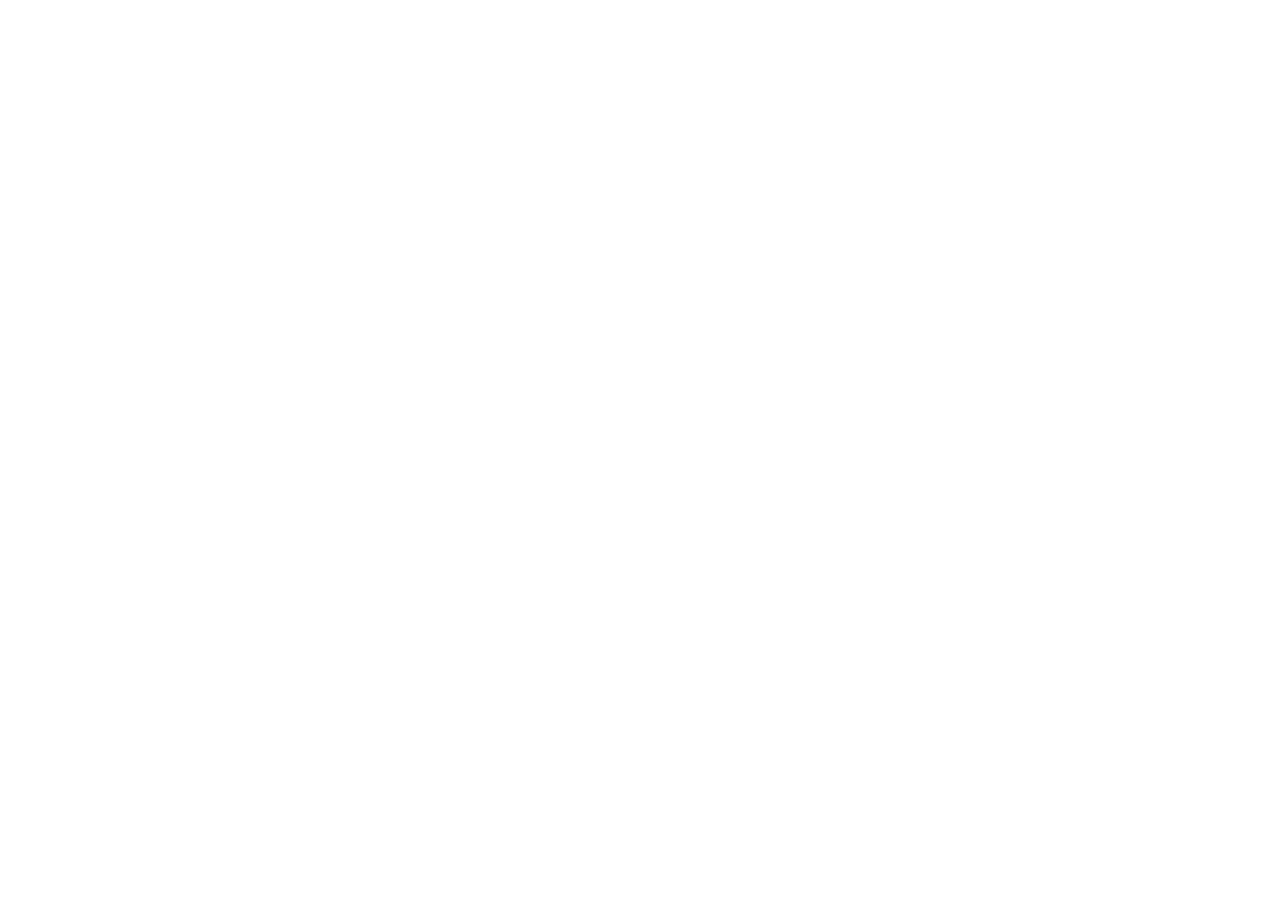
==== index.html @ 38356bae "Add files via upload" ====
<!DOCTYPE html>
<html lang="en">
<head>
    <meta charset="UTF-8">
    <meta http-equiv="X-UA-Compatible" content="IE=edge">
    <meta name="viewport" content="width=device-width, initial-scale=1.0">
    <title>Purnima's CV</title>
</head>
<body>
    
</body>
</html>
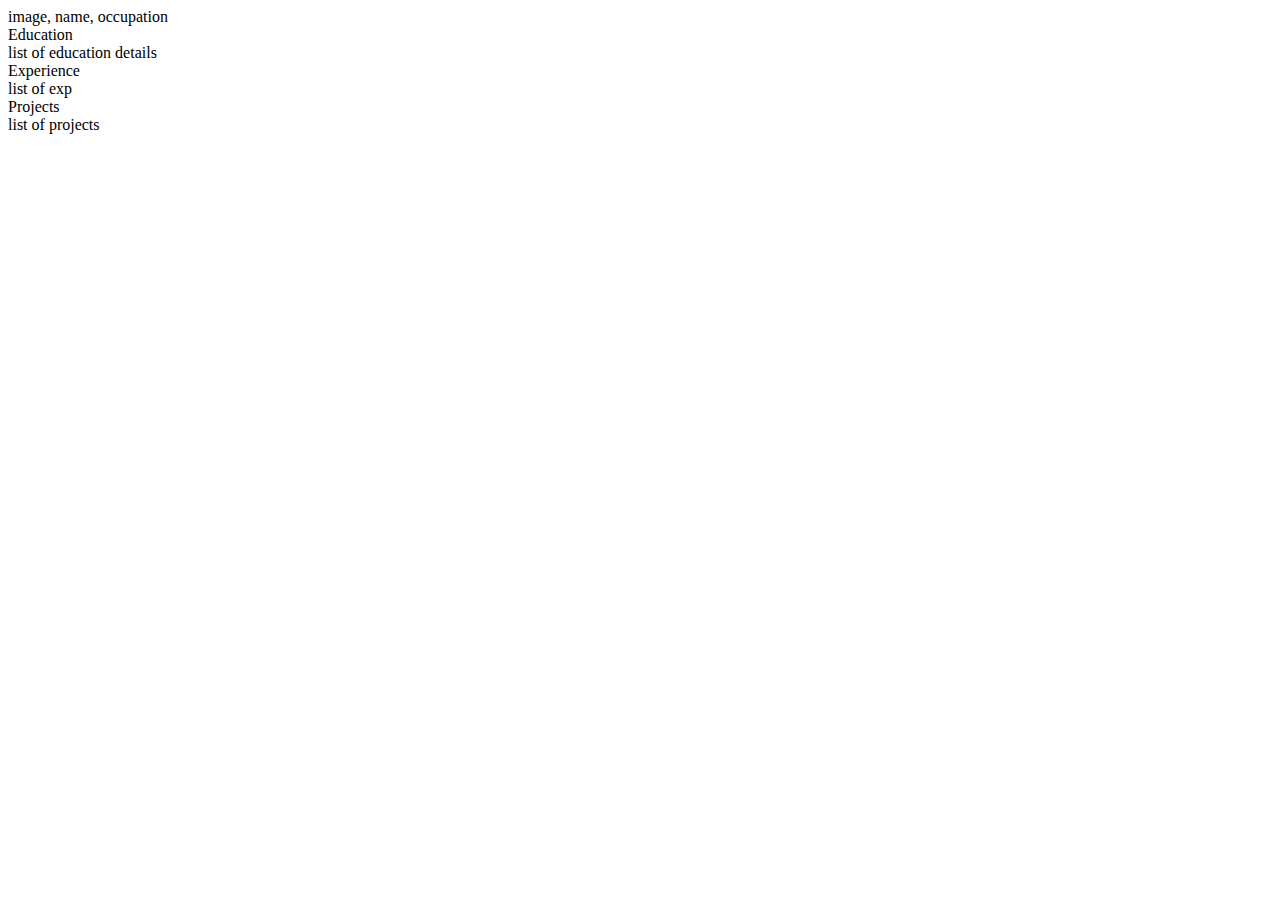
==== commit 794e9bf0: "First things" ====
--- a/index.html
+++ b/index.html
@@ -4,9 +4,47 @@
     <meta charset="UTF-8">
     <meta http-equiv="X-UA-Compatible" content="IE=edge">
     <meta name="viewport" content="width=device-width, initial-scale=1.0">
+    <link rel="stylesheet" href="styles.css">
     <title>Purnima's CV</title>
 </head>
 <body>
-    
+
+    <div class="blocks" id="top">
+
+        image, name, occupation
+    </div>
+
+
+
+    <div class="blocks" id="edu">
+        Education
+    </div>
+
+
+    <div class="blocks" id="edu_details">
+        list of education details
+    </div>
+
+    <div class="blocks" id="exp">Experience</div>
+
+
+    <div class="blocks" id="exp_details">
+
+        list of exp
+    </div>
+
+
+    <div class="blocks" id="proj">Projects</div>
+
+
+    <div class="blocks" id="proj_details">
+
+        list of projects
+    </div>
+
+
+
+
+
 </body>
 </html>
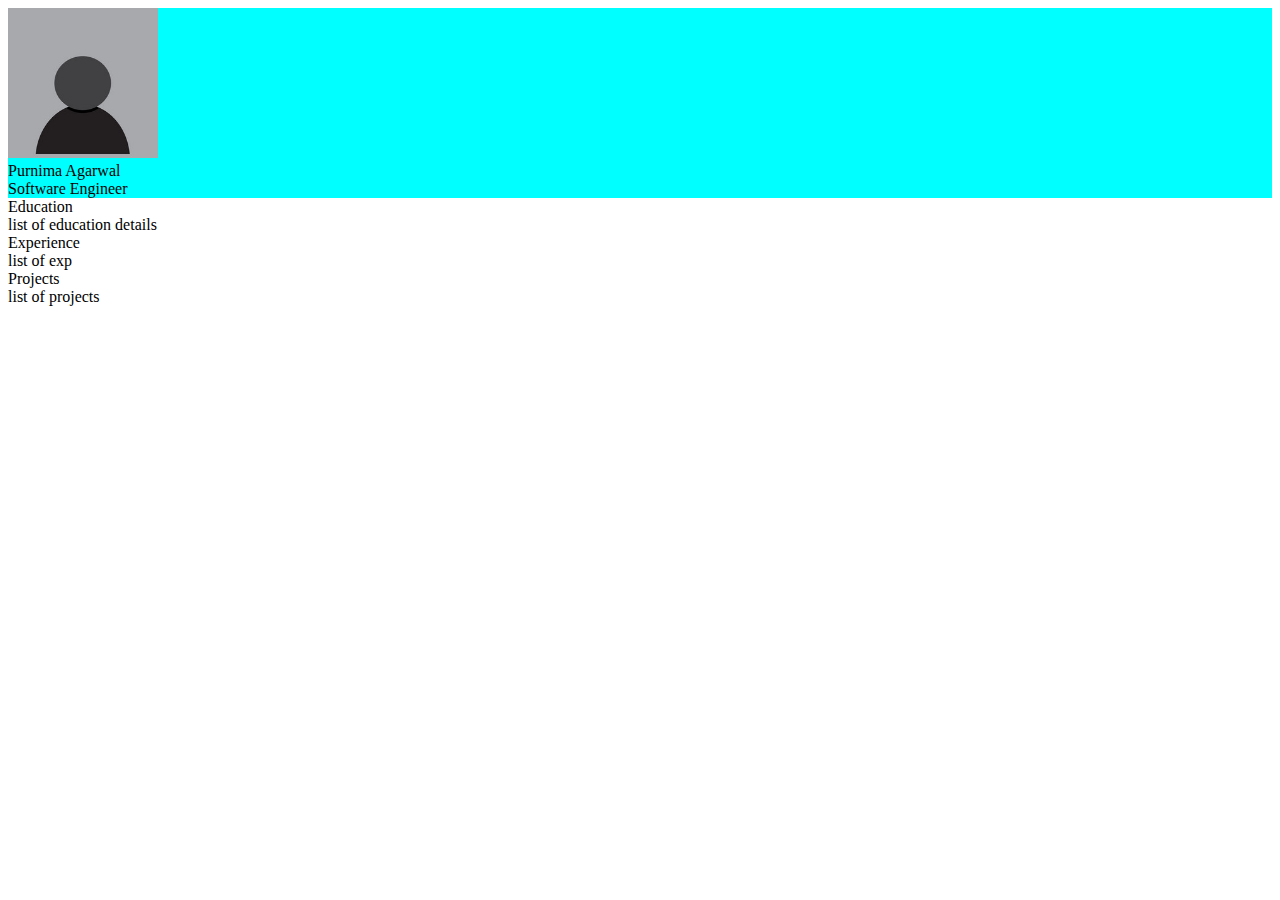
==== commit bd817317: "Commit 2" ====
--- a/index.html
+++ b/index.html
@@ -11,7 +11,15 @@
 
     <div class="blocks" id="top">
 
-        image, name, occupation
+        <div id="profile_pic">
+            <img alt="Purnima Agarwal" src="profile_pic.jpeg"
+            width="150" height="150">
+        </div>
+
+        <div id="name">Purnima Agarwal</div>
+
+        <div id="occupation">Software Engineer</div>
+
     </div>
 
 
@@ -48,3 +56,4 @@
 
 </body>
 </html>
+
--- a/styles.css
+++ b/styles.css
@@ -0,0 +1,4 @@
+#top
+{
+    background-color: aqua;
+}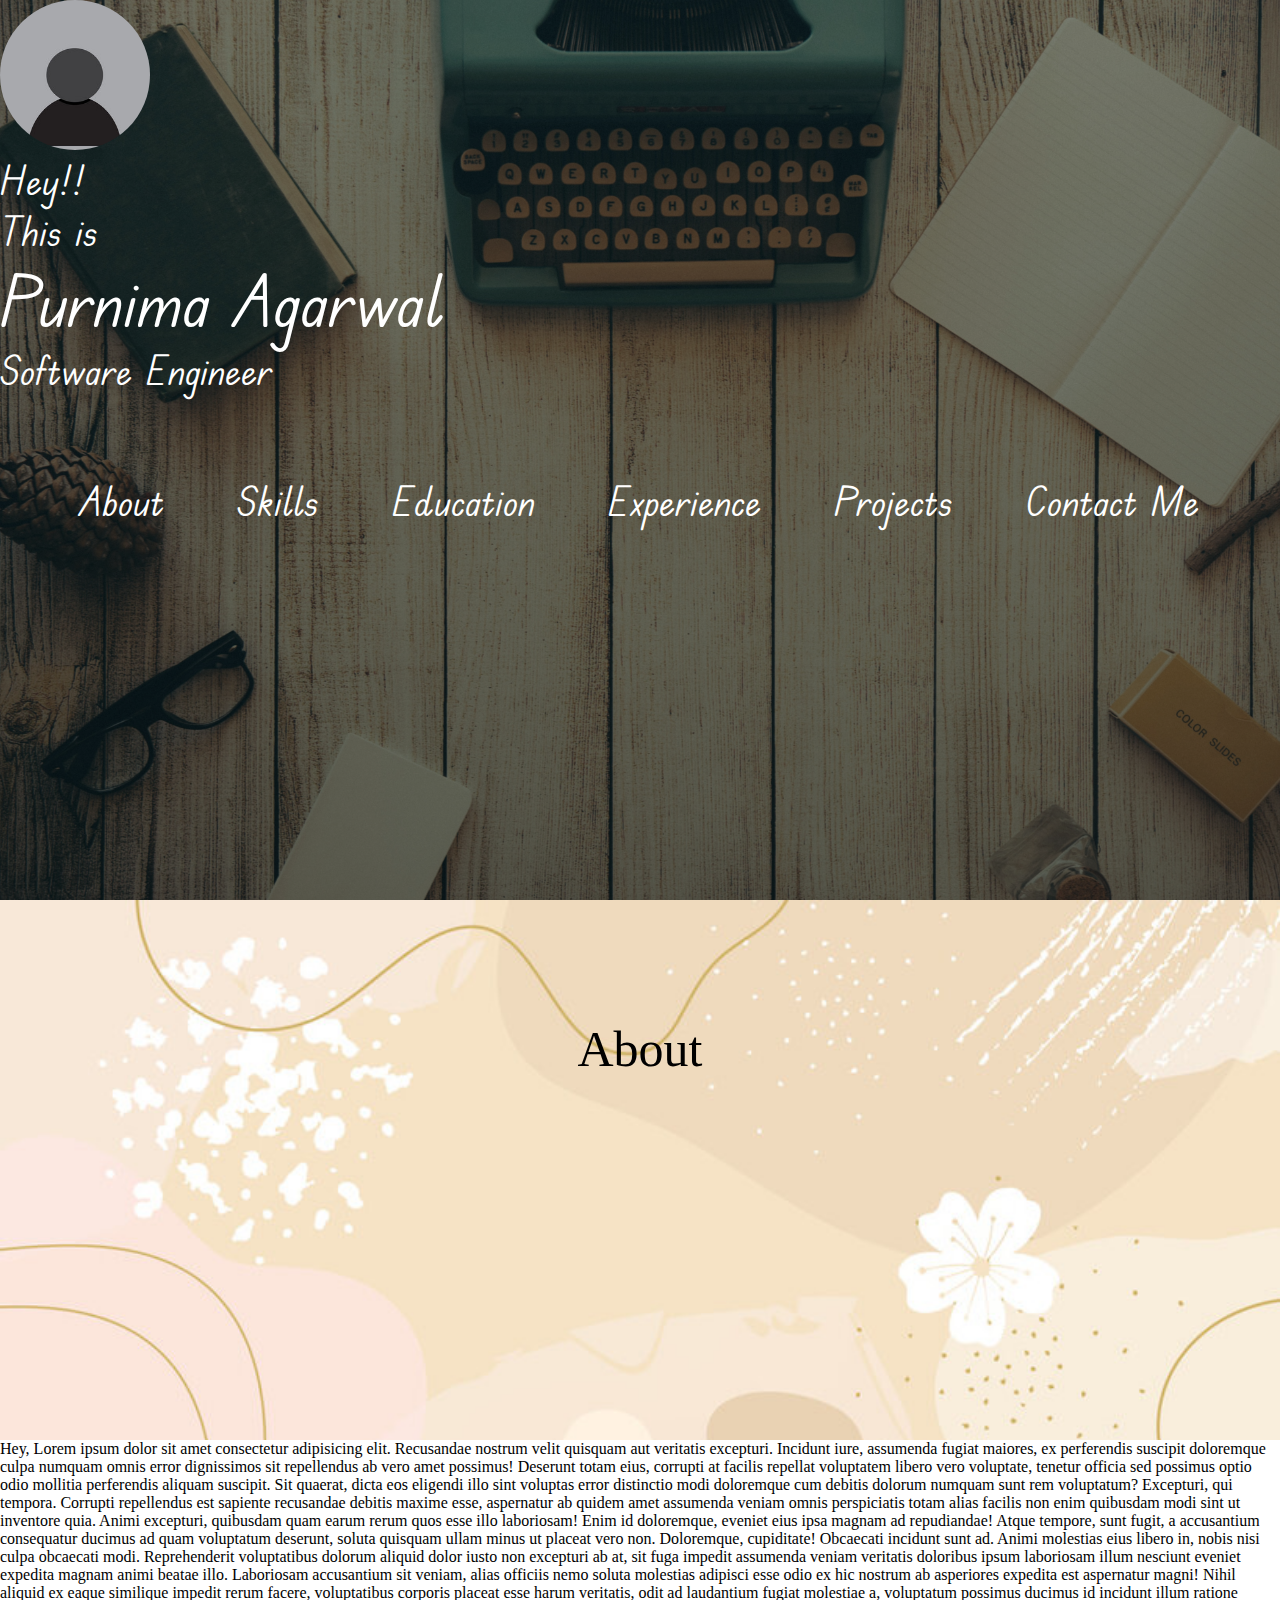
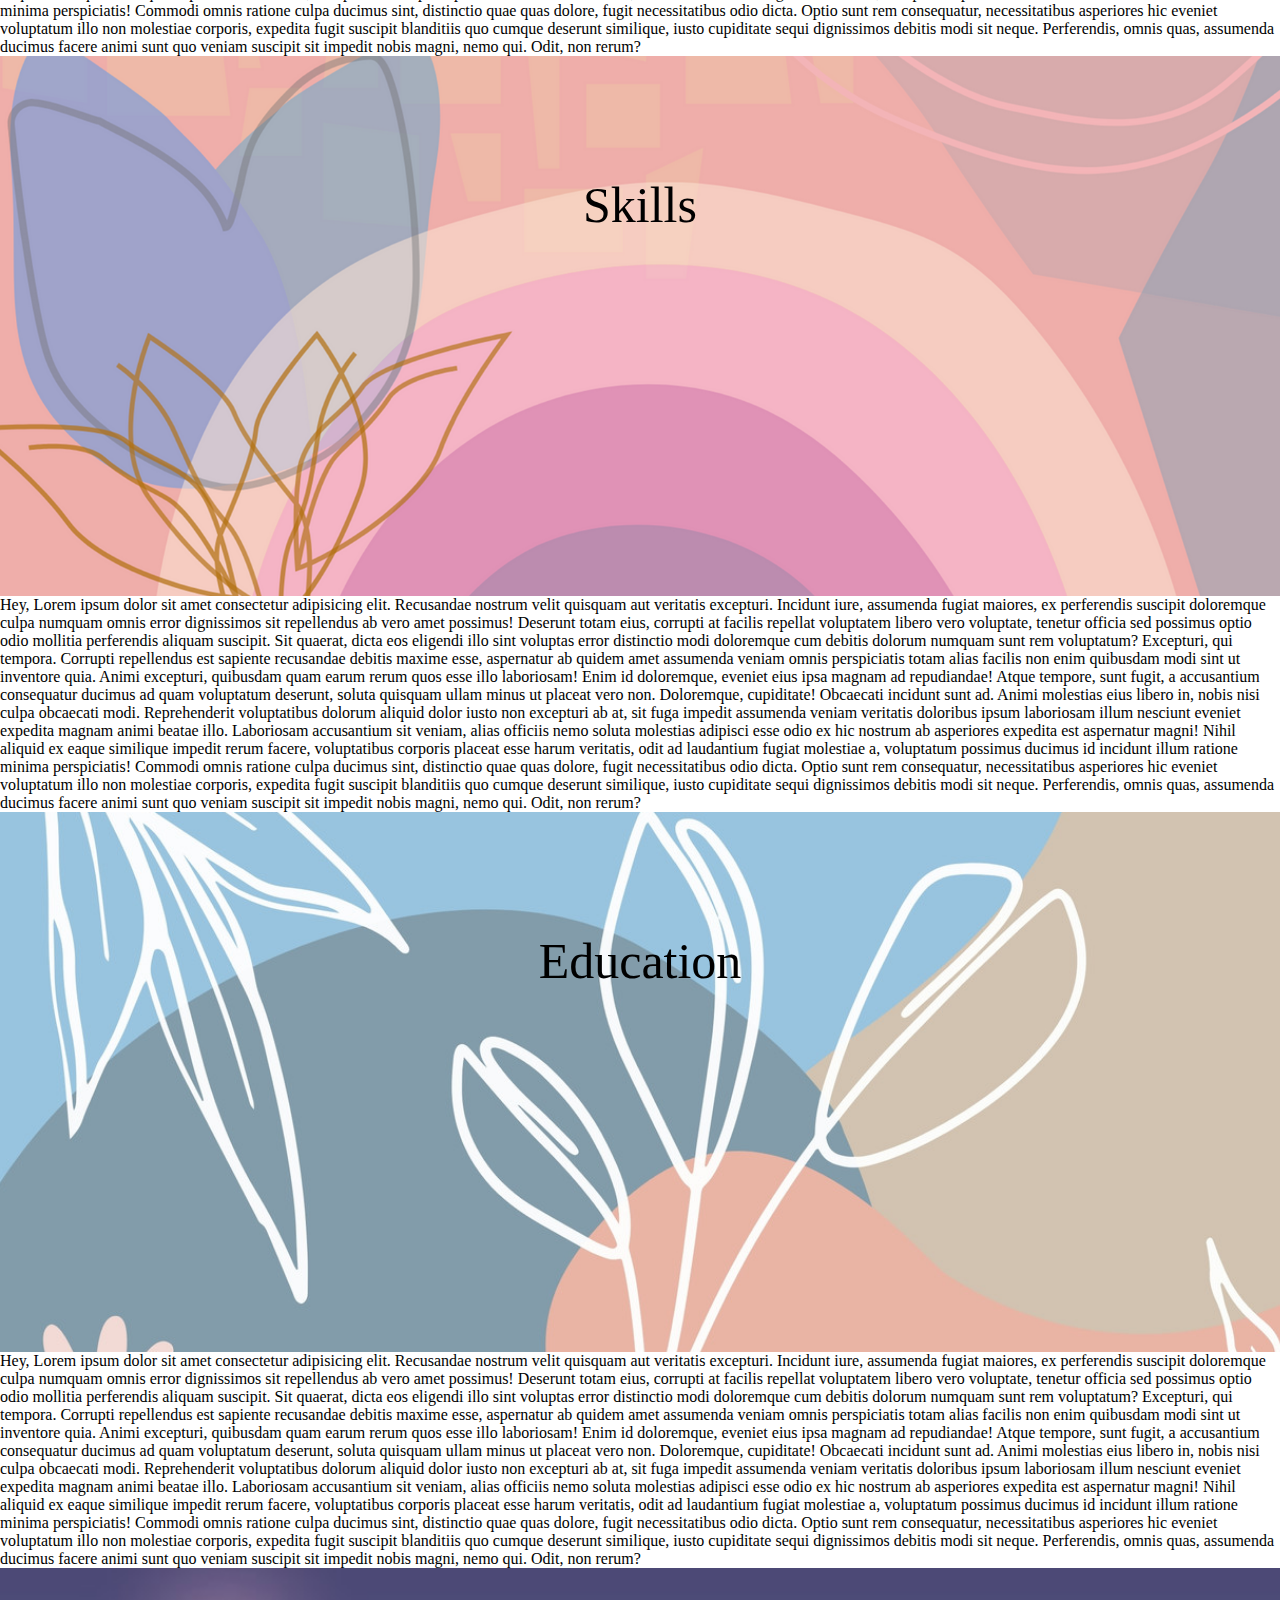
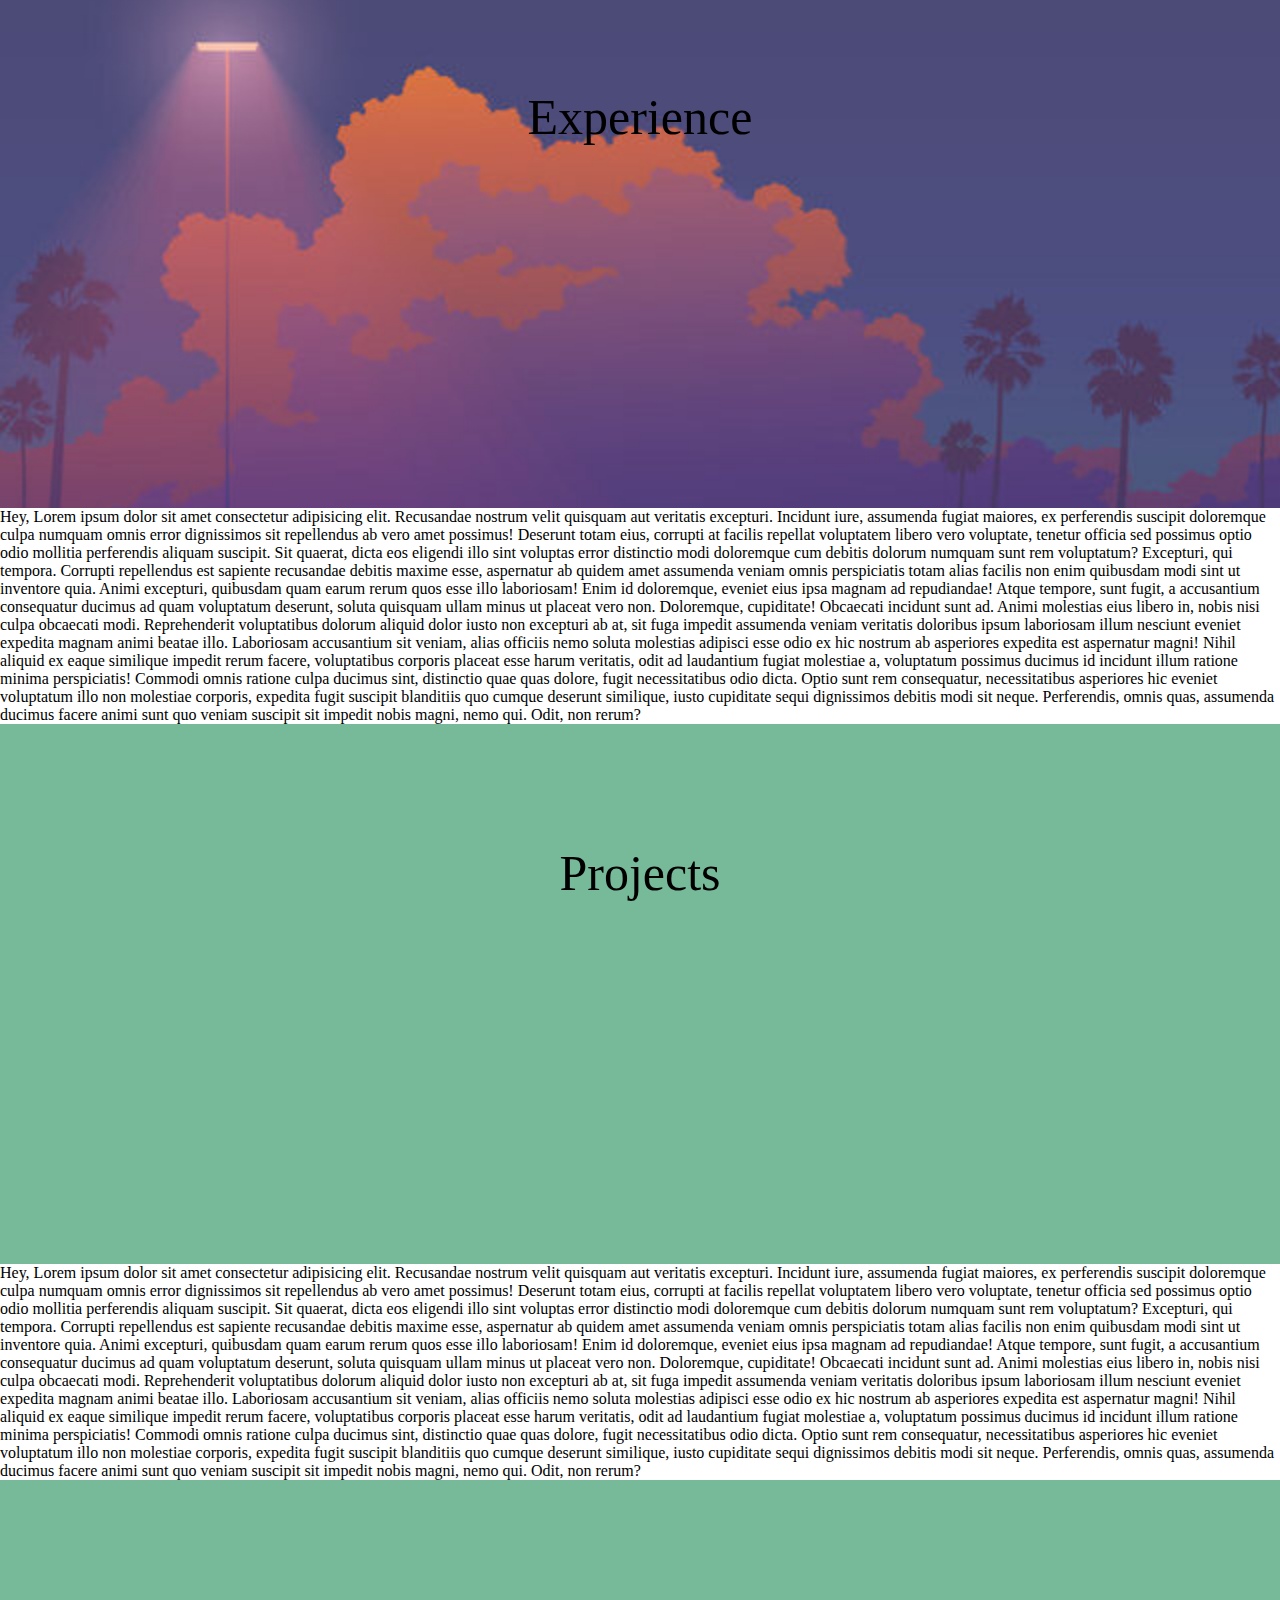
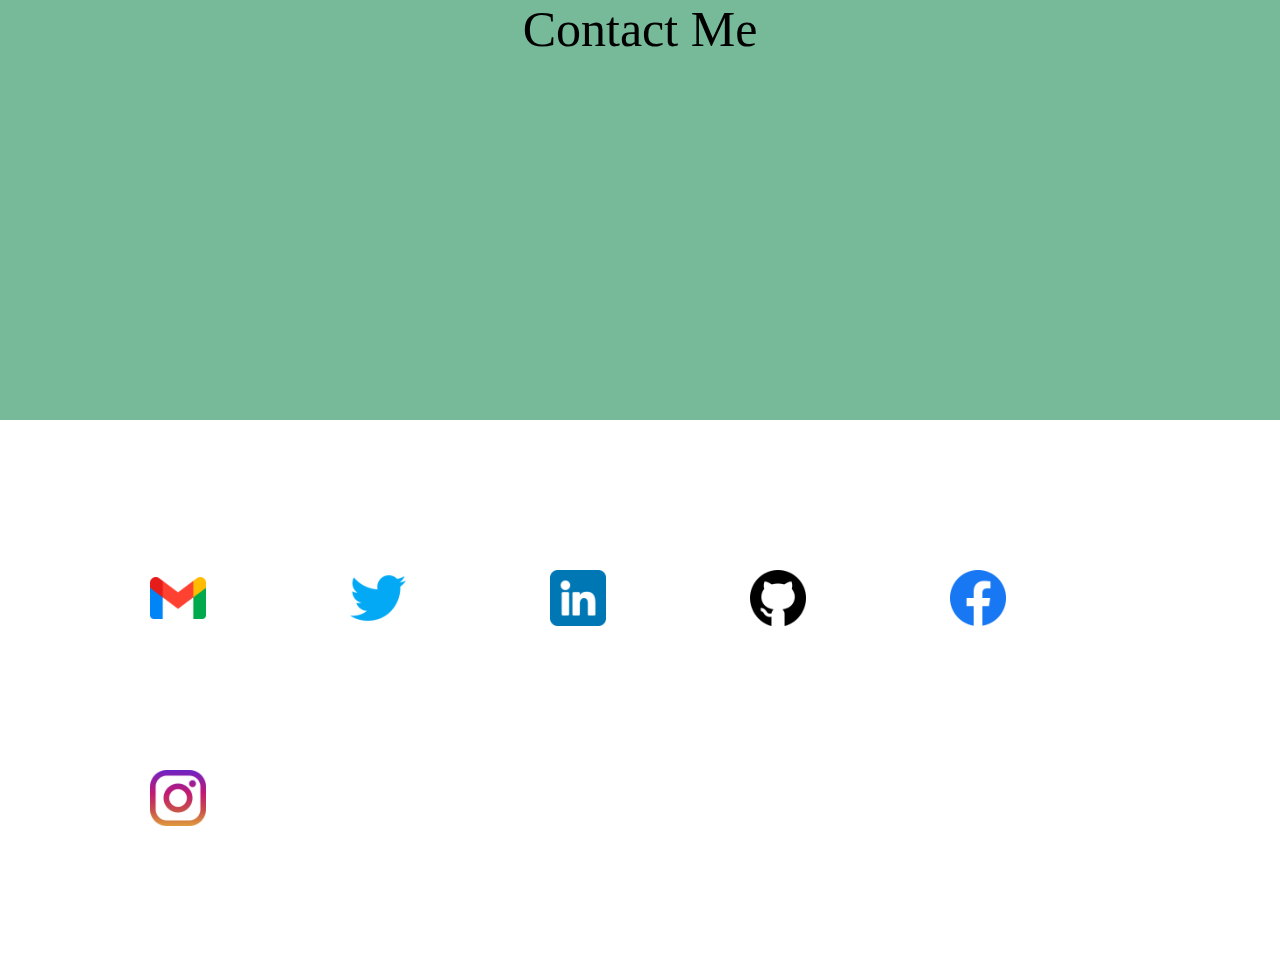
==== commit 87b91f2f: "parallax left main" ====
--- a/index.html
+++ b/index.html
@@ -5,50 +5,96 @@
     <meta http-equiv="X-UA-Compatible" content="IE=edge">
     <meta name="viewport" content="width=device-width, initial-scale=1.0">
     <link rel="stylesheet" href="styles.css">
+    <link rel="preconnect" href="https://fonts.googleapis.com">
+<link rel="preconnect" href="https://fonts.gstatic.com" crossorigin>
+<link href="https://fonts.googleapis.com/css2?family=Edu+TAS+Beginner:wght@700&display=swap" rel="stylesheet">
     <title>Purnima's CV</title>
 </head>
 <body>
 
-    <div class="blocks" id="top">
-
-        <div id="profile_pic">
-            <img alt="Purnima Agarwal" src="profile_pic.jpeg"
-            width="150" height="150">
-        </div>
-
-        <div id="name">Purnima Agarwal</div>
-
-        <div id="occupation">Software Engineer</div>
-
-    </div>
+    <section class="blocks-1" id="top">
 
 
 
-    <div class="blocks" id="edu">
-        Education
+        <div id="profile_pic">
+            <img id="pic" alt="Purnima Agarwal" src="profile_pic.jpeg"
+            width="150" height="150">
+        </div>
+        <div class="item" id="hey">Hey!!</div>
+        <div class="item" id="this">This is</div>
+        <div class="item" id="name">Purnima Agarwal</div>
+
+        <div class="item" id="occupation">Software Engineer</div>
+    <div id="nav">
+        <a href="#block-2"><div class="item" class="sec" id="about">About</div></a>
+
+        <a href="#block-4"><div class="item" class="sec" id="skills">Skills</div></a>
+
+        <a href="#block-6"><div class="item" class="sec" id="edu">Education</div></a>
+
+        <a href="#block-8"><div class="item" class="sec" id="exp">Experience</div></a>
+
+        <a href="#block-10"><div class="item" class="sec" id="proj">Projects</div></a>
+      
+        <a href="#block-12"><div class="item" class="sec" id="conc">Contact Me</div></a>
     </div>
 
+    </section>
 
-    <div class="blocks" id="edu_details">
-        list of education details
+    <div id="block-2" class="levels">
+       About
     </div>
 
-    <div class="blocks" id="exp">Experience</div>
+    <div id="block-3"><p>Hey, Lorem ipsum dolor sit amet consectetur adipisicing elit. Recusandae nostrum velit quisquam aut veritatis excepturi. Incidunt iure, assumenda fugiat maiores, ex perferendis suscipit doloremque culpa numquam omnis error dignissimos sit repellendus ab vero amet possimus! Deserunt totam eius, corrupti at facilis repellat voluptatem libero vero voluptate, tenetur officia sed possimus optio odio mollitia perferendis aliquam suscipit. Sit quaerat, dicta eos eligendi illo sint voluptas error distinctio modi doloremque cum debitis dolorum numquam sunt rem voluptatum? Excepturi, qui tempora. Corrupti repellendus est sapiente recusandae debitis maxime esse, aspernatur ab quidem amet assumenda veniam omnis perspiciatis totam alias facilis non enim quibusdam modi sint ut inventore quia. Animi excepturi, quibusdam quam earum rerum quos esse illo laboriosam! Enim id doloremque, eveniet eius ipsa magnam ad repudiandae! Atque tempore, sunt fugit, a accusantium consequatur ducimus ad quam voluptatum deserunt, soluta quisquam ullam minus ut placeat vero non. Doloremque, cupiditate! Obcaecati incidunt sunt ad. Animi molestias eius libero in, nobis nisi culpa obcaecati modi. Reprehenderit voluptatibus dolorum aliquid dolor iusto non excepturi ab at, sit fuga impedit assumenda veniam veritatis doloribus ipsum laboriosam illum nesciunt eveniet expedita magnam animi beatae illo. Laboriosam accusantium sit veniam, alias officiis nemo soluta molestias adipisci esse odio ex hic nostrum ab asperiores expedita est aspernatur magni! Nihil aliquid ex eaque similique impedit rerum facere, voluptatibus corporis placeat esse harum veritatis, odit ad laudantium fugiat molestiae a, voluptatum possimus ducimus id incidunt illum ratione minima perspiciatis! Commodi omnis ratione culpa ducimus sint, distinctio quae quas dolore, fugit necessitatibus odio dicta. Optio sunt rem consequatur, necessitatibus asperiores hic eveniet voluptatum illo non molestiae corporis, expedita fugit suscipit blanditiis quo cumque deserunt similique, iusto cupiditate sequi dignissimos debitis modi sit neque. Perferendis, omnis quas, assumenda ducimus facere animi sunt quo veniam suscipit sit impedit nobis magni, nemo qui. Odit, non rerum?</p></div>
+
+    <div id="block-4" class="levels">
+        Skills
+     </div>
+ 
+     <div id="block-5"><p>Hey, Lorem ipsum dolor sit amet consectetur adipisicing elit. Recusandae nostrum velit quisquam aut veritatis excepturi. Incidunt iure, assumenda fugiat maiores, ex perferendis suscipit doloremque culpa numquam omnis error dignissimos sit repellendus ab vero amet possimus! Deserunt totam eius, corrupti at facilis repellat voluptatem libero vero voluptate, tenetur officia sed possimus optio odio mollitia perferendis aliquam suscipit. Sit quaerat, dicta eos eligendi illo sint voluptas error distinctio modi doloremque cum debitis dolorum numquam sunt rem voluptatum? Excepturi, qui tempora. Corrupti repellendus est sapiente recusandae debitis maxime esse, aspernatur ab quidem amet assumenda veniam omnis perspiciatis totam alias facilis non enim quibusdam modi sint ut inventore quia. Animi excepturi, quibusdam quam earum rerum quos esse illo laboriosam! Enim id doloremque, eveniet eius ipsa magnam ad repudiandae! Atque tempore, sunt fugit, a accusantium consequatur ducimus ad quam voluptatum deserunt, soluta quisquam ullam minus ut placeat vero non. Doloremque, cupiditate! Obcaecati incidunt sunt ad. Animi molestias eius libero in, nobis nisi culpa obcaecati modi. Reprehenderit voluptatibus dolorum aliquid dolor iusto non excepturi ab at, sit fuga impedit assumenda veniam veritatis doloribus ipsum laboriosam illum nesciunt eveniet expedita magnam animi beatae illo. Laboriosam accusantium sit veniam, alias officiis nemo soluta molestias adipisci esse odio ex hic nostrum ab asperiores expedita est aspernatur magni! Nihil aliquid ex eaque similique impedit rerum facere, voluptatibus corporis placeat esse harum veritatis, odit ad laudantium fugiat molestiae a, voluptatum possimus ducimus id incidunt illum ratione minima perspiciatis! Commodi omnis ratione culpa ducimus sint, distinctio quae quas dolore, fugit necessitatibus odio dicta. Optio sunt rem consequatur, necessitatibus asperiores hic eveniet voluptatum illo non molestiae corporis, expedita fugit suscipit blanditiis quo cumque deserunt similique, iusto cupiditate sequi dignissimos debitis modi sit neque. Perferendis, omnis quas, assumenda ducimus facere animi sunt quo veniam suscipit sit impedit nobis magni, nemo qui. Odit, non rerum?</p></div>
+
+     
+     <div id="block-6" class="levels">
+        Education
+     </div>
+ 
+     <div id="block-7"><p>Hey, Lorem ipsum dolor sit amet consectetur adipisicing elit. Recusandae nostrum velit quisquam aut veritatis excepturi. Incidunt iure, assumenda fugiat maiores, ex perferendis suscipit doloremque culpa numquam omnis error dignissimos sit repellendus ab vero amet possimus! Deserunt totam eius, corrupti at facilis repellat voluptatem libero vero voluptate, tenetur officia sed possimus optio odio mollitia perferendis aliquam suscipit. Sit quaerat, dicta eos eligendi illo sint voluptas error distinctio modi doloremque cum debitis dolorum numquam sunt rem voluptatum? Excepturi, qui tempora. Corrupti repellendus est sapiente recusandae debitis maxime esse, aspernatur ab quidem amet assumenda veniam omnis perspiciatis totam alias facilis non enim quibusdam modi sint ut inventore quia. Animi excepturi, quibusdam quam earum rerum quos esse illo laboriosam! Enim id doloremque, eveniet eius ipsa magnam ad repudiandae! Atque tempore, sunt fugit, a accusantium consequatur ducimus ad quam voluptatum deserunt, soluta quisquam ullam minus ut placeat vero non. Doloremque, cupiditate! Obcaecati incidunt sunt ad. Animi molestias eius libero in, nobis nisi culpa obcaecati modi. Reprehenderit voluptatibus dolorum aliquid dolor iusto non excepturi ab at, sit fuga impedit assumenda veniam veritatis doloribus ipsum laboriosam illum nesciunt eveniet expedita magnam animi beatae illo. Laboriosam accusantium sit veniam, alias officiis nemo soluta molestias adipisci esse odio ex hic nostrum ab asperiores expedita est aspernatur magni! Nihil aliquid ex eaque similique impedit rerum facere, voluptatibus corporis placeat esse harum veritatis, odit ad laudantium fugiat molestiae a, voluptatum possimus ducimus id incidunt illum ratione minima perspiciatis! Commodi omnis ratione culpa ducimus sint, distinctio quae quas dolore, fugit necessitatibus odio dicta. Optio sunt rem consequatur, necessitatibus asperiores hic eveniet voluptatum illo non molestiae corporis, expedita fugit suscipit blanditiis quo cumque deserunt similique, iusto cupiditate sequi dignissimos debitis modi sit neque. Perferendis, omnis quas, assumenda ducimus facere animi sunt quo veniam suscipit sit impedit nobis magni, nemo qui. Odit, non rerum?</p></div>
+
+     
+     <div id="block-8" class="levels">
+        Experience
+     </div>
+ 
+     <div id="block-9"><p>Hey, Lorem ipsum dolor sit amet consectetur adipisicing elit. Recusandae nostrum velit quisquam aut veritatis excepturi. Incidunt iure, assumenda fugiat maiores, ex perferendis suscipit doloremque culpa numquam omnis error dignissimos sit repellendus ab vero amet possimus! Deserunt totam eius, corrupti at facilis repellat voluptatem libero vero voluptate, tenetur officia sed possimus optio odio mollitia perferendis aliquam suscipit. Sit quaerat, dicta eos eligendi illo sint voluptas error distinctio modi doloremque cum debitis dolorum numquam sunt rem voluptatum? Excepturi, qui tempora. Corrupti repellendus est sapiente recusandae debitis maxime esse, aspernatur ab quidem amet assumenda veniam omnis perspiciatis totam alias facilis non enim quibusdam modi sint ut inventore quia. Animi excepturi, quibusdam quam earum rerum quos esse illo laboriosam! Enim id doloremque, eveniet eius ipsa magnam ad repudiandae! Atque tempore, sunt fugit, a accusantium consequatur ducimus ad quam voluptatum deserunt, soluta quisquam ullam minus ut placeat vero non. Doloremque, cupiditate! Obcaecati incidunt sunt ad. Animi molestias eius libero in, nobis nisi culpa obcaecati modi. Reprehenderit voluptatibus dolorum aliquid dolor iusto non excepturi ab at, sit fuga impedit assumenda veniam veritatis doloribus ipsum laboriosam illum nesciunt eveniet expedita magnam animi beatae illo. Laboriosam accusantium sit veniam, alias officiis nemo soluta molestias adipisci esse odio ex hic nostrum ab asperiores expedita est aspernatur magni! Nihil aliquid ex eaque similique impedit rerum facere, voluptatibus corporis placeat esse harum veritatis, odit ad laudantium fugiat molestiae a, voluptatum possimus ducimus id incidunt illum ratione minima perspiciatis! Commodi omnis ratione culpa ducimus sint, distinctio quae quas dolore, fugit necessitatibus odio dicta. Optio sunt rem consequatur, necessitatibus asperiores hic eveniet voluptatum illo non molestiae corporis, expedita fugit suscipit blanditiis quo cumque deserunt similique, iusto cupiditate sequi dignissimos debitis modi sit neque. Perferendis, omnis quas, assumenda ducimus facere animi sunt quo veniam suscipit sit impedit nobis magni, nemo qui. Odit, non rerum?</p></div>
+
+     
+     <div id="block-10" class="levels">
+        Projects
+     </div>
+ 
+     <div id="block-11"><p>Hey, Lorem ipsum dolor sit amet consectetur adipisicing elit. Recusandae nostrum velit quisquam aut veritatis excepturi. Incidunt iure, assumenda fugiat maiores, ex perferendis suscipit doloremque culpa numquam omnis error dignissimos sit repellendus ab vero amet possimus! Deserunt totam eius, corrupti at facilis repellat voluptatem libero vero voluptate, tenetur officia sed possimus optio odio mollitia perferendis aliquam suscipit. Sit quaerat, dicta eos eligendi illo sint voluptas error distinctio modi doloremque cum debitis dolorum numquam sunt rem voluptatum? Excepturi, qui tempora. Corrupti repellendus est sapiente recusandae debitis maxime esse, aspernatur ab quidem amet assumenda veniam omnis perspiciatis totam alias facilis non enim quibusdam modi sint ut inventore quia. Animi excepturi, quibusdam quam earum rerum quos esse illo laboriosam! Enim id doloremque, eveniet eius ipsa magnam ad repudiandae! Atque tempore, sunt fugit, a accusantium consequatur ducimus ad quam voluptatum deserunt, soluta quisquam ullam minus ut placeat vero non. Doloremque, cupiditate! Obcaecati incidunt sunt ad. Animi molestias eius libero in, nobis nisi culpa obcaecati modi. Reprehenderit voluptatibus dolorum aliquid dolor iusto non excepturi ab at, sit fuga impedit assumenda veniam veritatis doloribus ipsum laboriosam illum nesciunt eveniet expedita magnam animi beatae illo. Laboriosam accusantium sit veniam, alias officiis nemo soluta molestias adipisci esse odio ex hic nostrum ab asperiores expedita est aspernatur magni! Nihil aliquid ex eaque similique impedit rerum facere, voluptatibus corporis placeat esse harum veritatis, odit ad laudantium fugiat molestiae a, voluptatum possimus ducimus id incidunt illum ratione minima perspiciatis! Commodi omnis ratione culpa ducimus sint, distinctio quae quas dolore, fugit necessitatibus odio dicta. Optio sunt rem consequatur, necessitatibus asperiores hic eveniet voluptatum illo non molestiae corporis, expedita fugit suscipit blanditiis quo cumque deserunt similique, iusto cupiditate sequi dignissimos debitis modi sit neque. Perferendis, omnis quas, assumenda ducimus facere animi sunt quo veniam suscipit sit impedit nobis magni, nemo qui. Odit, non rerum?</p></div>
+
+     
+     <div id="block-12" class="levels"> 
+        Contact Me
+     </div>
+ 
+     <div id="block-13">
+
+            <a href="http://"><img class="contact" src="gmail.png" alt="" srcset=""></a>
+            <a href="http://"><img class="contact" src="twitter.png" alt="" srcset=""></a>
+            <a href="http://"><img class="contact" src="linkedin.png" alt="" srcset=""></a>
+            <a href="http://"><img class="contact" src="github.png" alt="" srcset=""></a>
+            <a href="http://"><img class="contact" src="facebook.png" alt="" srcset=""></a>
+            <a href="http://"><img class="contact" src="instagram.png" alt="" srcset=""></a>
+
+     </div>
 
 
-    <div class="blocks" id="exp_details">
-
-        list of exp
-    </div>
 
 
-    <div class="blocks" id="proj">Projects</div>
 
-
-    <div class="blocks" id="proj_details">
-
-        list of projects
-    </div>
+    
 
 
 
--- a/styles.css
+++ b/styles.css
@@ -1,4 +1,111 @@
-#top
+
+*{
+
+    margin:0;
+    padding:0;
+    box-sizing:border-box;
+    list-style:none;
+    scroll-behavior: smooth;
+
+}
+a:link { text-decoration: none; }
+
+.blocks-1
 {
-    background-color: aqua;
-}+    background-image:linear-gradient(rgba(0,0,0,0.5),rgba(0,0,0,0.6)), url("back3.jpg");
+    height: 100vh;
+    width: 100%;
+    background-repeat: no-repeat;
+    background-position: 50% 0;
+    background-size: cover;
+    background-blend-mode:color-burn;
+    position: relative; 
+
+}
+
+#pic
+{
+    border-radius: 85px;
+}
+
+#name
+{
+    font-size: 70px;
+
+}
+
+.sec
+{
+    background-color: black;
+   
+    border-radius: 85px;
+    width: fit-content; 
+  /* To adjust the height as well */ 
+    height: fit-content;
+}
+#skills, #skills, #about, #edu, #exp, #proj , #conc
+{
+    width: fit-content; 
+  /* To adjust the height as well */ 
+    height: fit-content;
+}
+
+.item
+{
+    font-size: 40px;
+    color: white;
+    font-family: 'Edu TAS Beginner', cursive;
+}
+
+.levels
+{
+    padding:120px;
+    font-size: 50px;
+    text-align: center;
+    background-color: #76BA99;
+    /* background-image: url("coffee.jpg"); */
+    background-repeat: no-repeat;
+    background-size: cover;
+    height:60vh;
+}
+
+#block-13
+{
+    
+    padding: 30px;
+    margin: 50px;
+    justify-content: space-around;
+}
+.contact
+{
+    margin:70px;
+    height: 5%;
+    width: 5%;
+}
+
+#nav
+{ 
+    display: flex;
+    padding: 30px;
+    margin: 50px;
+    justify-content: space-between;
+}
+
+#block-2
+{
+    background-image: url("hello.jpg");
+}
+
+#block-4
+{
+    background-image: url("hello2.png");
+}
+
+#block-6
+{
+    background-image: url("hello3.png");
+}
+#block-8
+{
+    background-image: url("hello4 .jpg");
+}
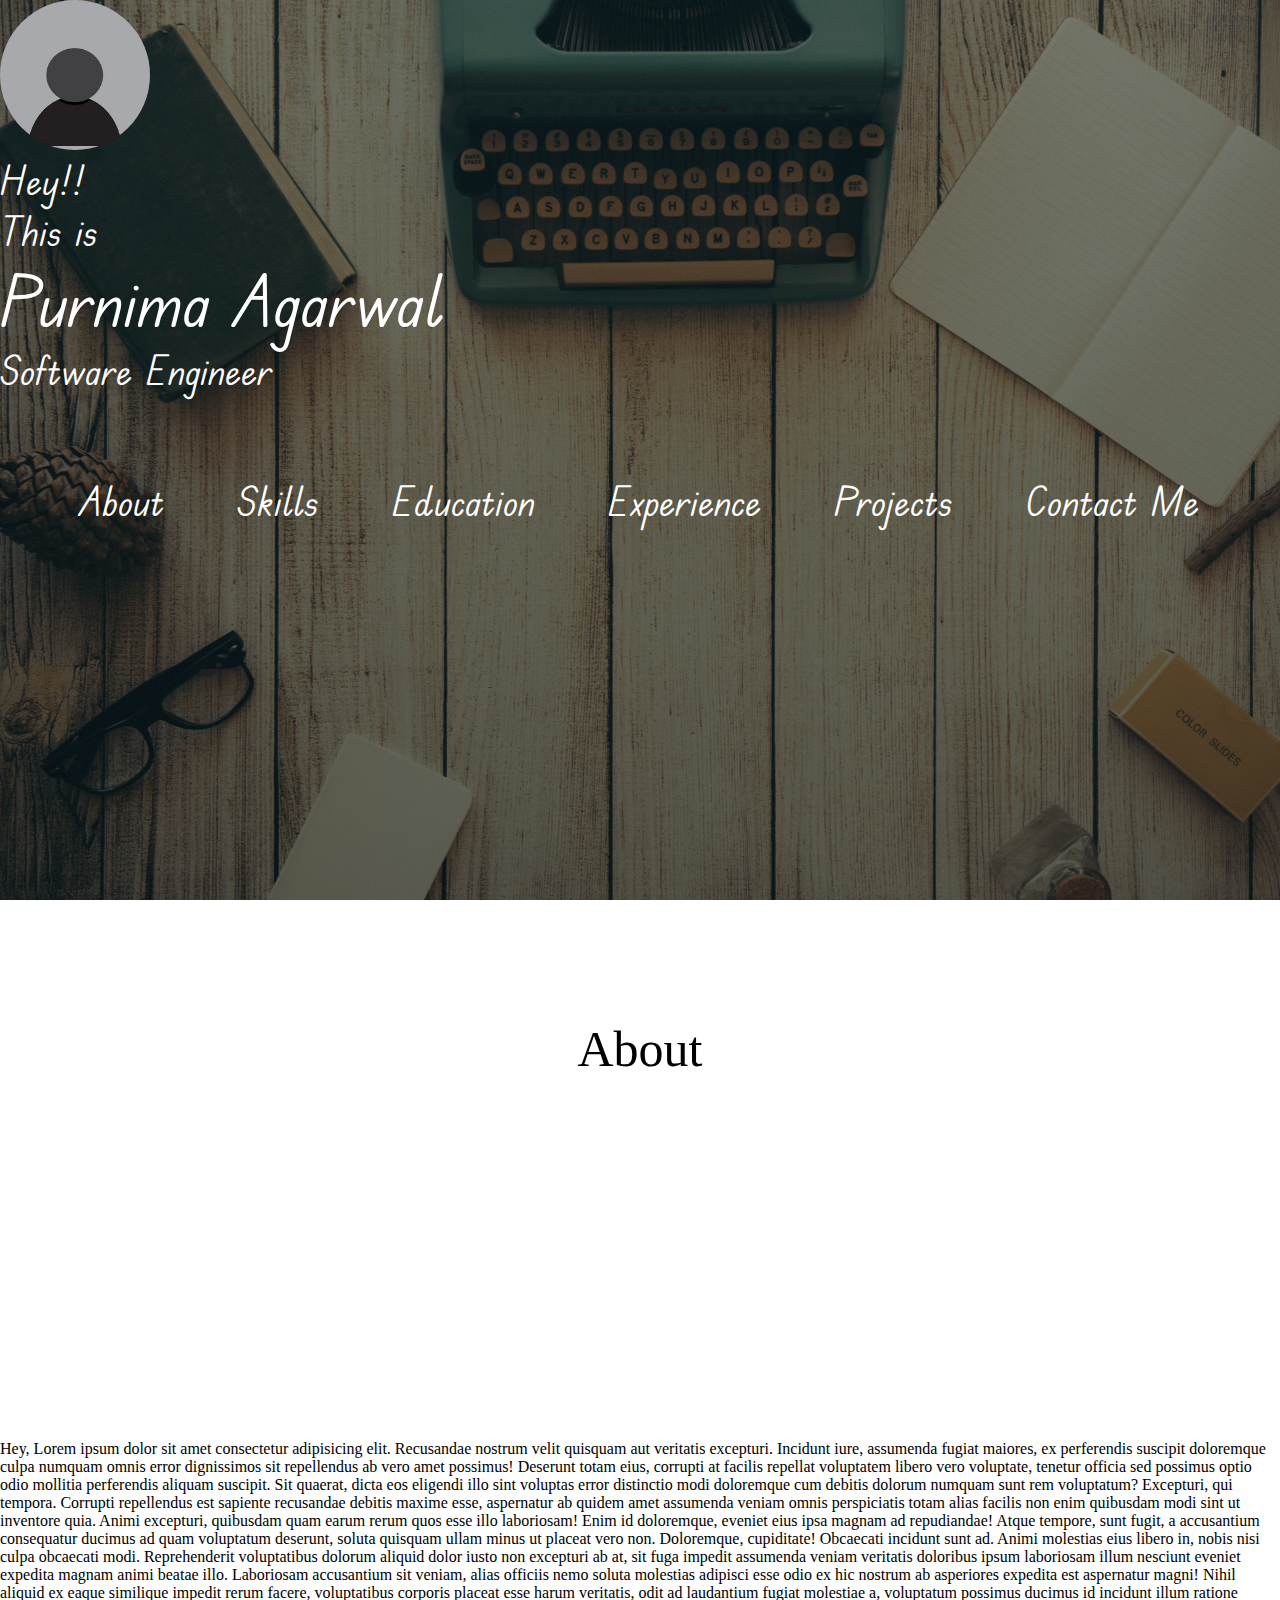
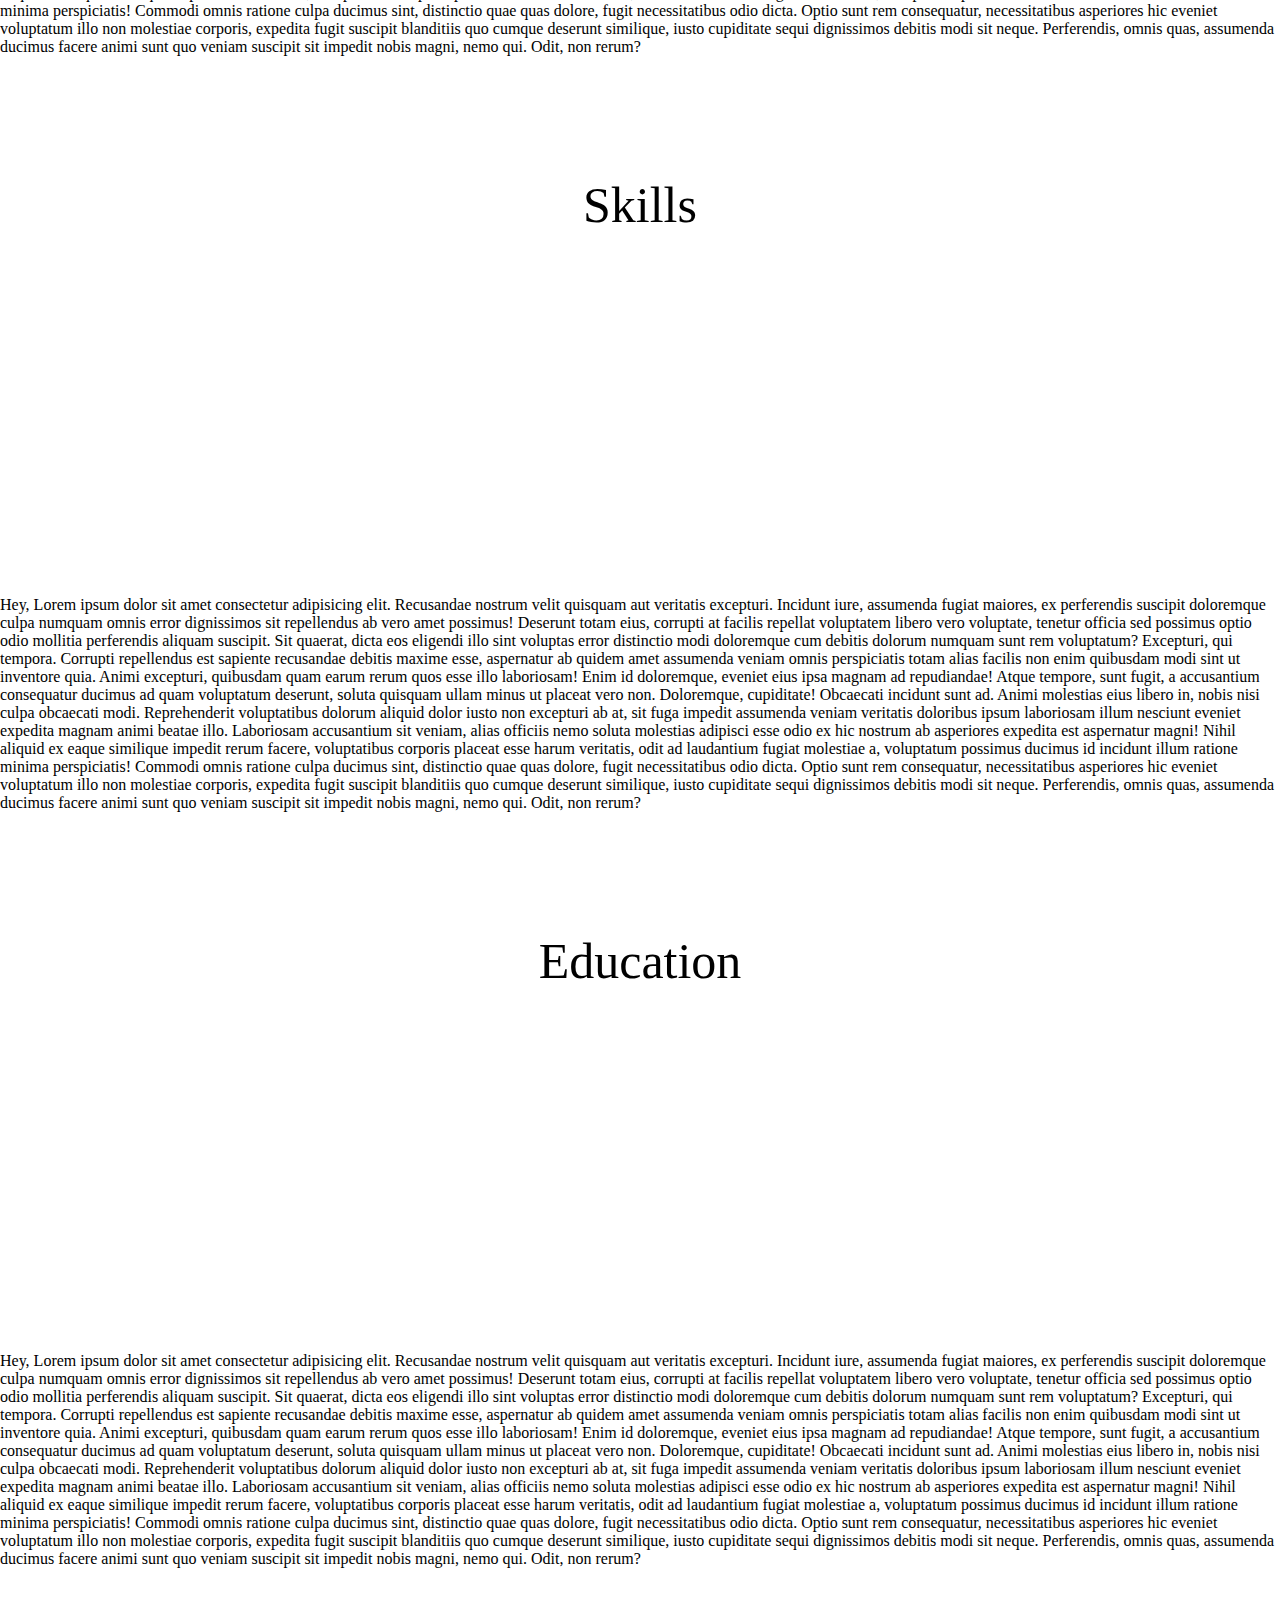
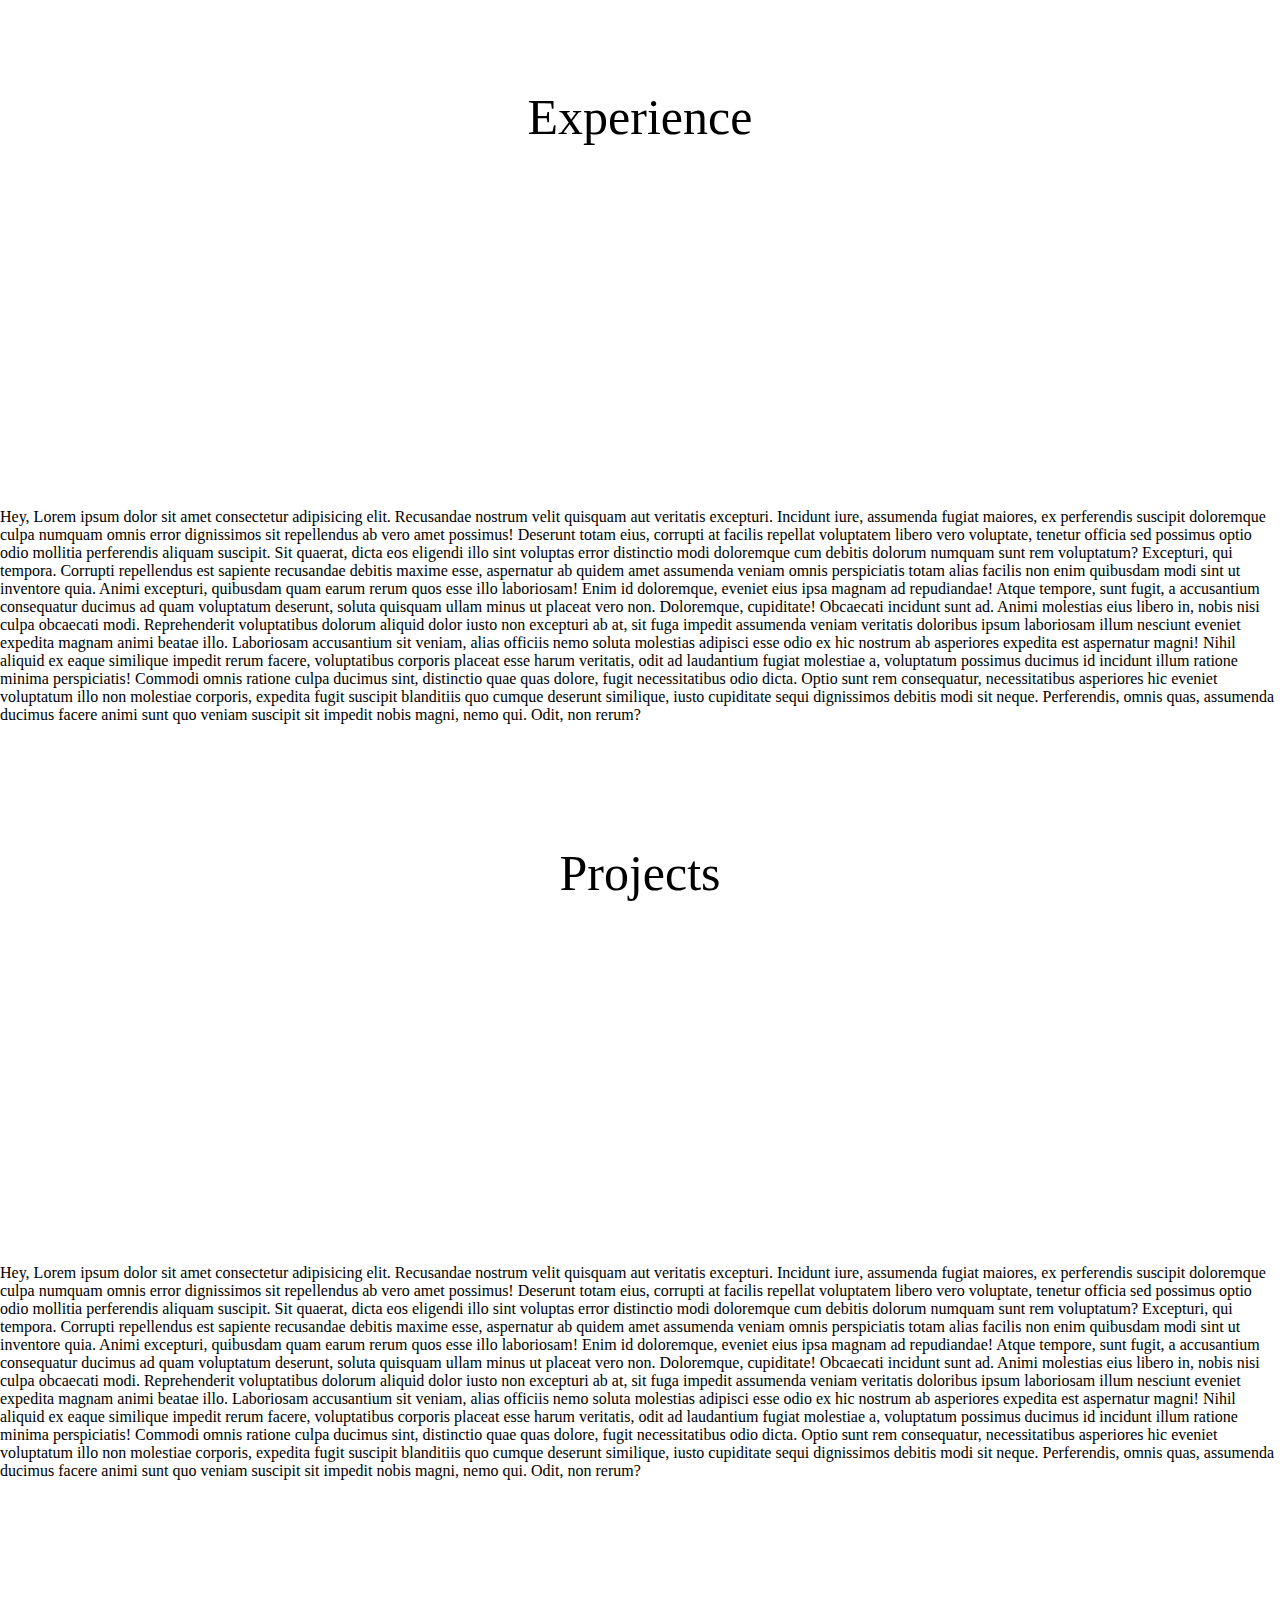
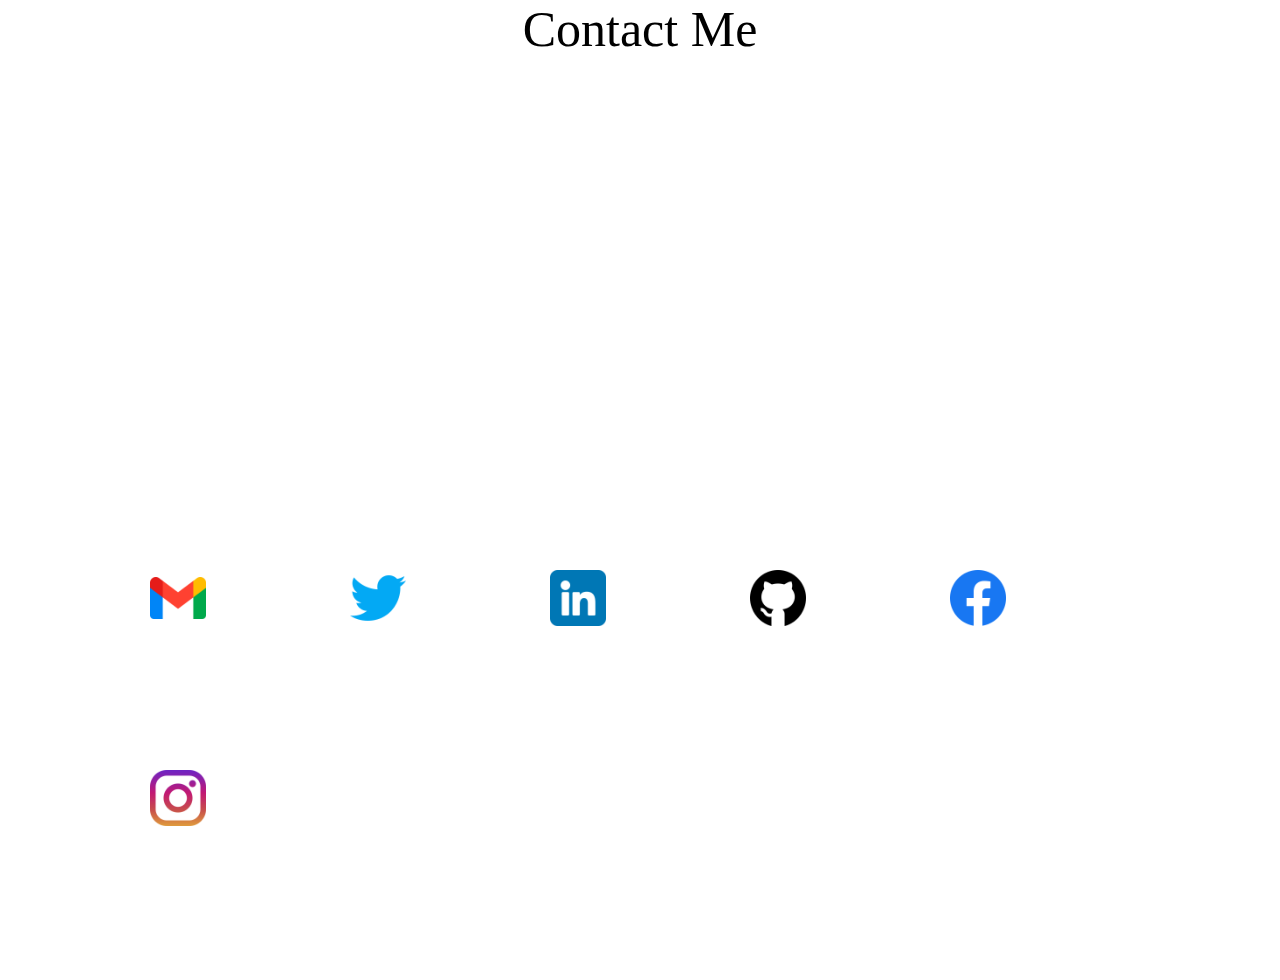
==== commit 9bbe2a4a: "hiii" ====
--- a/index.html
+++ b/index.html
@@ -41,43 +41,49 @@
 
     </section>
 
-    <div id="block-2" class="levels">
+<section id="parallax" class="levels">
+    <div id="block-2" >
        About
     </div>
+</section>
 
     <div id="block-3"><p>Hey, Lorem ipsum dolor sit amet consectetur adipisicing elit. Recusandae nostrum velit quisquam aut veritatis excepturi. Incidunt iure, assumenda fugiat maiores, ex perferendis suscipit doloremque culpa numquam omnis error dignissimos sit repellendus ab vero amet possimus! Deserunt totam eius, corrupti at facilis repellat voluptatem libero vero voluptate, tenetur officia sed possimus optio odio mollitia perferendis aliquam suscipit. Sit quaerat, dicta eos eligendi illo sint voluptas error distinctio modi doloremque cum debitis dolorum numquam sunt rem voluptatum? Excepturi, qui tempora. Corrupti repellendus est sapiente recusandae debitis maxime esse, aspernatur ab quidem amet assumenda veniam omnis perspiciatis totam alias facilis non enim quibusdam modi sint ut inventore quia. Animi excepturi, quibusdam quam earum rerum quos esse illo laboriosam! Enim id doloremque, eveniet eius ipsa magnam ad repudiandae! Atque tempore, sunt fugit, a accusantium consequatur ducimus ad quam voluptatum deserunt, soluta quisquam ullam minus ut placeat vero non. Doloremque, cupiditate! Obcaecati incidunt sunt ad. Animi molestias eius libero in, nobis nisi culpa obcaecati modi. Reprehenderit voluptatibus dolorum aliquid dolor iusto non excepturi ab at, sit fuga impedit assumenda veniam veritatis doloribus ipsum laboriosam illum nesciunt eveniet expedita magnam animi beatae illo. Laboriosam accusantium sit veniam, alias officiis nemo soluta molestias adipisci esse odio ex hic nostrum ab asperiores expedita est aspernatur magni! Nihil aliquid ex eaque similique impedit rerum facere, voluptatibus corporis placeat esse harum veritatis, odit ad laudantium fugiat molestiae a, voluptatum possimus ducimus id incidunt illum ratione minima perspiciatis! Commodi omnis ratione culpa ducimus sint, distinctio quae quas dolore, fugit necessitatibus odio dicta. Optio sunt rem consequatur, necessitatibus asperiores hic eveniet voluptatum illo non molestiae corporis, expedita fugit suscipit blanditiis quo cumque deserunt similique, iusto cupiditate sequi dignissimos debitis modi sit neque. Perferendis, omnis quas, assumenda ducimus facere animi sunt quo veniam suscipit sit impedit nobis magni, nemo qui. Odit, non rerum?</p></div>
-
-    <div id="block-4" class="levels">
+   
+   
+    <section id="parallax-1" class="levels">
+    <div id="block-4">
         Skills
      </div>
+
+    </section>
  
      <div id="block-5"><p>Hey, Lorem ipsum dolor sit amet consectetur adipisicing elit. Recusandae nostrum velit quisquam aut veritatis excepturi. Incidunt iure, assumenda fugiat maiores, ex perferendis suscipit doloremque culpa numquam omnis error dignissimos sit repellendus ab vero amet possimus! Deserunt totam eius, corrupti at facilis repellat voluptatem libero vero voluptate, tenetur officia sed possimus optio odio mollitia perferendis aliquam suscipit. Sit quaerat, dicta eos eligendi illo sint voluptas error distinctio modi doloremque cum debitis dolorum numquam sunt rem voluptatum? Excepturi, qui tempora. Corrupti repellendus est sapiente recusandae debitis maxime esse, aspernatur ab quidem amet assumenda veniam omnis perspiciatis totam alias facilis non enim quibusdam modi sint ut inventore quia. Animi excepturi, quibusdam quam earum rerum quos esse illo laboriosam! Enim id doloremque, eveniet eius ipsa magnam ad repudiandae! Atque tempore, sunt fugit, a accusantium consequatur ducimus ad quam voluptatum deserunt, soluta quisquam ullam minus ut placeat vero non. Doloremque, cupiditate! Obcaecati incidunt sunt ad. Animi molestias eius libero in, nobis nisi culpa obcaecati modi. Reprehenderit voluptatibus dolorum aliquid dolor iusto non excepturi ab at, sit fuga impedit assumenda veniam veritatis doloribus ipsum laboriosam illum nesciunt eveniet expedita magnam animi beatae illo. Laboriosam accusantium sit veniam, alias officiis nemo soluta molestias adipisci esse odio ex hic nostrum ab asperiores expedita est aspernatur magni! Nihil aliquid ex eaque similique impedit rerum facere, voluptatibus corporis placeat esse harum veritatis, odit ad laudantium fugiat molestiae a, voluptatum possimus ducimus id incidunt illum ratione minima perspiciatis! Commodi omnis ratione culpa ducimus sint, distinctio quae quas dolore, fugit necessitatibus odio dicta. Optio sunt rem consequatur, necessitatibus asperiores hic eveniet voluptatum illo non molestiae corporis, expedita fugit suscipit blanditiis quo cumque deserunt similique, iusto cupiditate sequi dignissimos debitis modi sit neque. Perferendis, omnis quas, assumenda ducimus facere animi sunt quo veniam suscipit sit impedit nobis magni, nemo qui. Odit, non rerum?</p></div>
 
-     
-     <div id="block-6" class="levels">
+     <section id="parallax-2" class="levels">
+     <div id="block-6">
         Education
-     </div>
+     </div></section>
  
      <div id="block-7"><p>Hey, Lorem ipsum dolor sit amet consectetur adipisicing elit. Recusandae nostrum velit quisquam aut veritatis excepturi. Incidunt iure, assumenda fugiat maiores, ex perferendis suscipit doloremque culpa numquam omnis error dignissimos sit repellendus ab vero amet possimus! Deserunt totam eius, corrupti at facilis repellat voluptatem libero vero voluptate, tenetur officia sed possimus optio odio mollitia perferendis aliquam suscipit. Sit quaerat, dicta eos eligendi illo sint voluptas error distinctio modi doloremque cum debitis dolorum numquam sunt rem voluptatum? Excepturi, qui tempora. Corrupti repellendus est sapiente recusandae debitis maxime esse, aspernatur ab quidem amet assumenda veniam omnis perspiciatis totam alias facilis non enim quibusdam modi sint ut inventore quia. Animi excepturi, quibusdam quam earum rerum quos esse illo laboriosam! Enim id doloremque, eveniet eius ipsa magnam ad repudiandae! Atque tempore, sunt fugit, a accusantium consequatur ducimus ad quam voluptatum deserunt, soluta quisquam ullam minus ut placeat vero non. Doloremque, cupiditate! Obcaecati incidunt sunt ad. Animi molestias eius libero in, nobis nisi culpa obcaecati modi. Reprehenderit voluptatibus dolorum aliquid dolor iusto non excepturi ab at, sit fuga impedit assumenda veniam veritatis doloribus ipsum laboriosam illum nesciunt eveniet expedita magnam animi beatae illo. Laboriosam accusantium sit veniam, alias officiis nemo soluta molestias adipisci esse odio ex hic nostrum ab asperiores expedita est aspernatur magni! Nihil aliquid ex eaque similique impedit rerum facere, voluptatibus corporis placeat esse harum veritatis, odit ad laudantium fugiat molestiae a, voluptatum possimus ducimus id incidunt illum ratione minima perspiciatis! Commodi omnis ratione culpa ducimus sint, distinctio quae quas dolore, fugit necessitatibus odio dicta. Optio sunt rem consequatur, necessitatibus asperiores hic eveniet voluptatum illo non molestiae corporis, expedita fugit suscipit blanditiis quo cumque deserunt similique, iusto cupiditate sequi dignissimos debitis modi sit neque. Perferendis, omnis quas, assumenda ducimus facere animi sunt quo veniam suscipit sit impedit nobis magni, nemo qui. Odit, non rerum?</p></div>
 
-     
-     <div id="block-8" class="levels">
+     <section id="parallax-3" class="levels">
+     <div id="block-8">
         Experience
-     </div>
+     </div></section>
  
      <div id="block-9"><p>Hey, Lorem ipsum dolor sit amet consectetur adipisicing elit. Recusandae nostrum velit quisquam aut veritatis excepturi. Incidunt iure, assumenda fugiat maiores, ex perferendis suscipit doloremque culpa numquam omnis error dignissimos sit repellendus ab vero amet possimus! Deserunt totam eius, corrupti at facilis repellat voluptatem libero vero voluptate, tenetur officia sed possimus optio odio mollitia perferendis aliquam suscipit. Sit quaerat, dicta eos eligendi illo sint voluptas error distinctio modi doloremque cum debitis dolorum numquam sunt rem voluptatum? Excepturi, qui tempora. Corrupti repellendus est sapiente recusandae debitis maxime esse, aspernatur ab quidem amet assumenda veniam omnis perspiciatis totam alias facilis non enim quibusdam modi sint ut inventore quia. Animi excepturi, quibusdam quam earum rerum quos esse illo laboriosam! Enim id doloremque, eveniet eius ipsa magnam ad repudiandae! Atque tempore, sunt fugit, a accusantium consequatur ducimus ad quam voluptatum deserunt, soluta quisquam ullam minus ut placeat vero non. Doloremque, cupiditate! Obcaecati incidunt sunt ad. Animi molestias eius libero in, nobis nisi culpa obcaecati modi. Reprehenderit voluptatibus dolorum aliquid dolor iusto non excepturi ab at, sit fuga impedit assumenda veniam veritatis doloribus ipsum laboriosam illum nesciunt eveniet expedita magnam animi beatae illo. Laboriosam accusantium sit veniam, alias officiis nemo soluta molestias adipisci esse odio ex hic nostrum ab asperiores expedita est aspernatur magni! Nihil aliquid ex eaque similique impedit rerum facere, voluptatibus corporis placeat esse harum veritatis, odit ad laudantium fugiat molestiae a, voluptatum possimus ducimus id incidunt illum ratione minima perspiciatis! Commodi omnis ratione culpa ducimus sint, distinctio quae quas dolore, fugit necessitatibus odio dicta. Optio sunt rem consequatur, necessitatibus asperiores hic eveniet voluptatum illo non molestiae corporis, expedita fugit suscipit blanditiis quo cumque deserunt similique, iusto cupiditate sequi dignissimos debitis modi sit neque. Perferendis, omnis quas, assumenda ducimus facere animi sunt quo veniam suscipit sit impedit nobis magni, nemo qui. Odit, non rerum?</p></div>
 
-     
-     <div id="block-10" class="levels">
+     <section id="parallax-4" class="levels">
+     <div id="block-10">
         Projects
-     </div>
+     </div></section>
  
      <div id="block-11"><p>Hey, Lorem ipsum dolor sit amet consectetur adipisicing elit. Recusandae nostrum velit quisquam aut veritatis excepturi. Incidunt iure, assumenda fugiat maiores, ex perferendis suscipit doloremque culpa numquam omnis error dignissimos sit repellendus ab vero amet possimus! Deserunt totam eius, corrupti at facilis repellat voluptatem libero vero voluptate, tenetur officia sed possimus optio odio mollitia perferendis aliquam suscipit. Sit quaerat, dicta eos eligendi illo sint voluptas error distinctio modi doloremque cum debitis dolorum numquam sunt rem voluptatum? Excepturi, qui tempora. Corrupti repellendus est sapiente recusandae debitis maxime esse, aspernatur ab quidem amet assumenda veniam omnis perspiciatis totam alias facilis non enim quibusdam modi sint ut inventore quia. Animi excepturi, quibusdam quam earum rerum quos esse illo laboriosam! Enim id doloremque, eveniet eius ipsa magnam ad repudiandae! Atque tempore, sunt fugit, a accusantium consequatur ducimus ad quam voluptatum deserunt, soluta quisquam ullam minus ut placeat vero non. Doloremque, cupiditate! Obcaecati incidunt sunt ad. Animi molestias eius libero in, nobis nisi culpa obcaecati modi. Reprehenderit voluptatibus dolorum aliquid dolor iusto non excepturi ab at, sit fuga impedit assumenda veniam veritatis doloribus ipsum laboriosam illum nesciunt eveniet expedita magnam animi beatae illo. Laboriosam accusantium sit veniam, alias officiis nemo soluta molestias adipisci esse odio ex hic nostrum ab asperiores expedita est aspernatur magni! Nihil aliquid ex eaque similique impedit rerum facere, voluptatibus corporis placeat esse harum veritatis, odit ad laudantium fugiat molestiae a, voluptatum possimus ducimus id incidunt illum ratione minima perspiciatis! Commodi omnis ratione culpa ducimus sint, distinctio quae quas dolore, fugit necessitatibus odio dicta. Optio sunt rem consequatur, necessitatibus asperiores hic eveniet voluptatum illo non molestiae corporis, expedita fugit suscipit blanditiis quo cumque deserunt similique, iusto cupiditate sequi dignissimos debitis modi sit neque. Perferendis, omnis quas, assumenda ducimus facere animi sunt quo veniam suscipit sit impedit nobis magni, nemo qui. Odit, non rerum?</p></div>
 
-     
-     <div id="block-12" class="levels"> 
+     <section id="parallax-5" class="levels">
+     <div id="block-12"> 
         Contact Me
-     </div>
+     </div></section>
  
      <div id="block-13">
 
--- a/styles.css
+++ b/styles.css
@@ -91,21 +91,44 @@
     justify-content: space-between;
 }
 
-#block-2
+#parallax
 {
-    background-image: url("hello.jpg");
+    background: url("hello.jpg") repeat fixed 100%;;
+    background-repeat: no-repeat;
+    background-size: cover;
+    
 }
 
-#block-4
+#parallax-1
 {
-    background-image: url("hello2.png");
+    background: url("hello2.png") repeat fixed 100%;;
+    background-repeat: no-repeat;
+    background-size: cover;
 }
 
-#block-6
+#parallax-2
 {
-    background-image: url("hello3.png");
+    background: url("hello3.png") repeat fixed 100%;;
+    background-repeat: no-repeat;
+    background-size: cover;
 }
-#block-8
+#parallax-3
 {
-    background-image: url("hello4 .jpg");
+    background: url("hello4 .jpg") repeat fixed 100%;;
+    background-repeat: no-repeat;
+    background-size: cover;
 }
+
+#parallax-4
+{
+    background: url("hello5.1 (1).jpg") repeat fixed 100%;;
+    background-repeat: no-repeat;
+    background-size: cover;
+}
+
+#parallax-5
+{
+    background: url("hello6.1 (1).jpg") repeat fixed 100%;;
+    background-repeat: no-repeat;
+    background-size: cover;
+}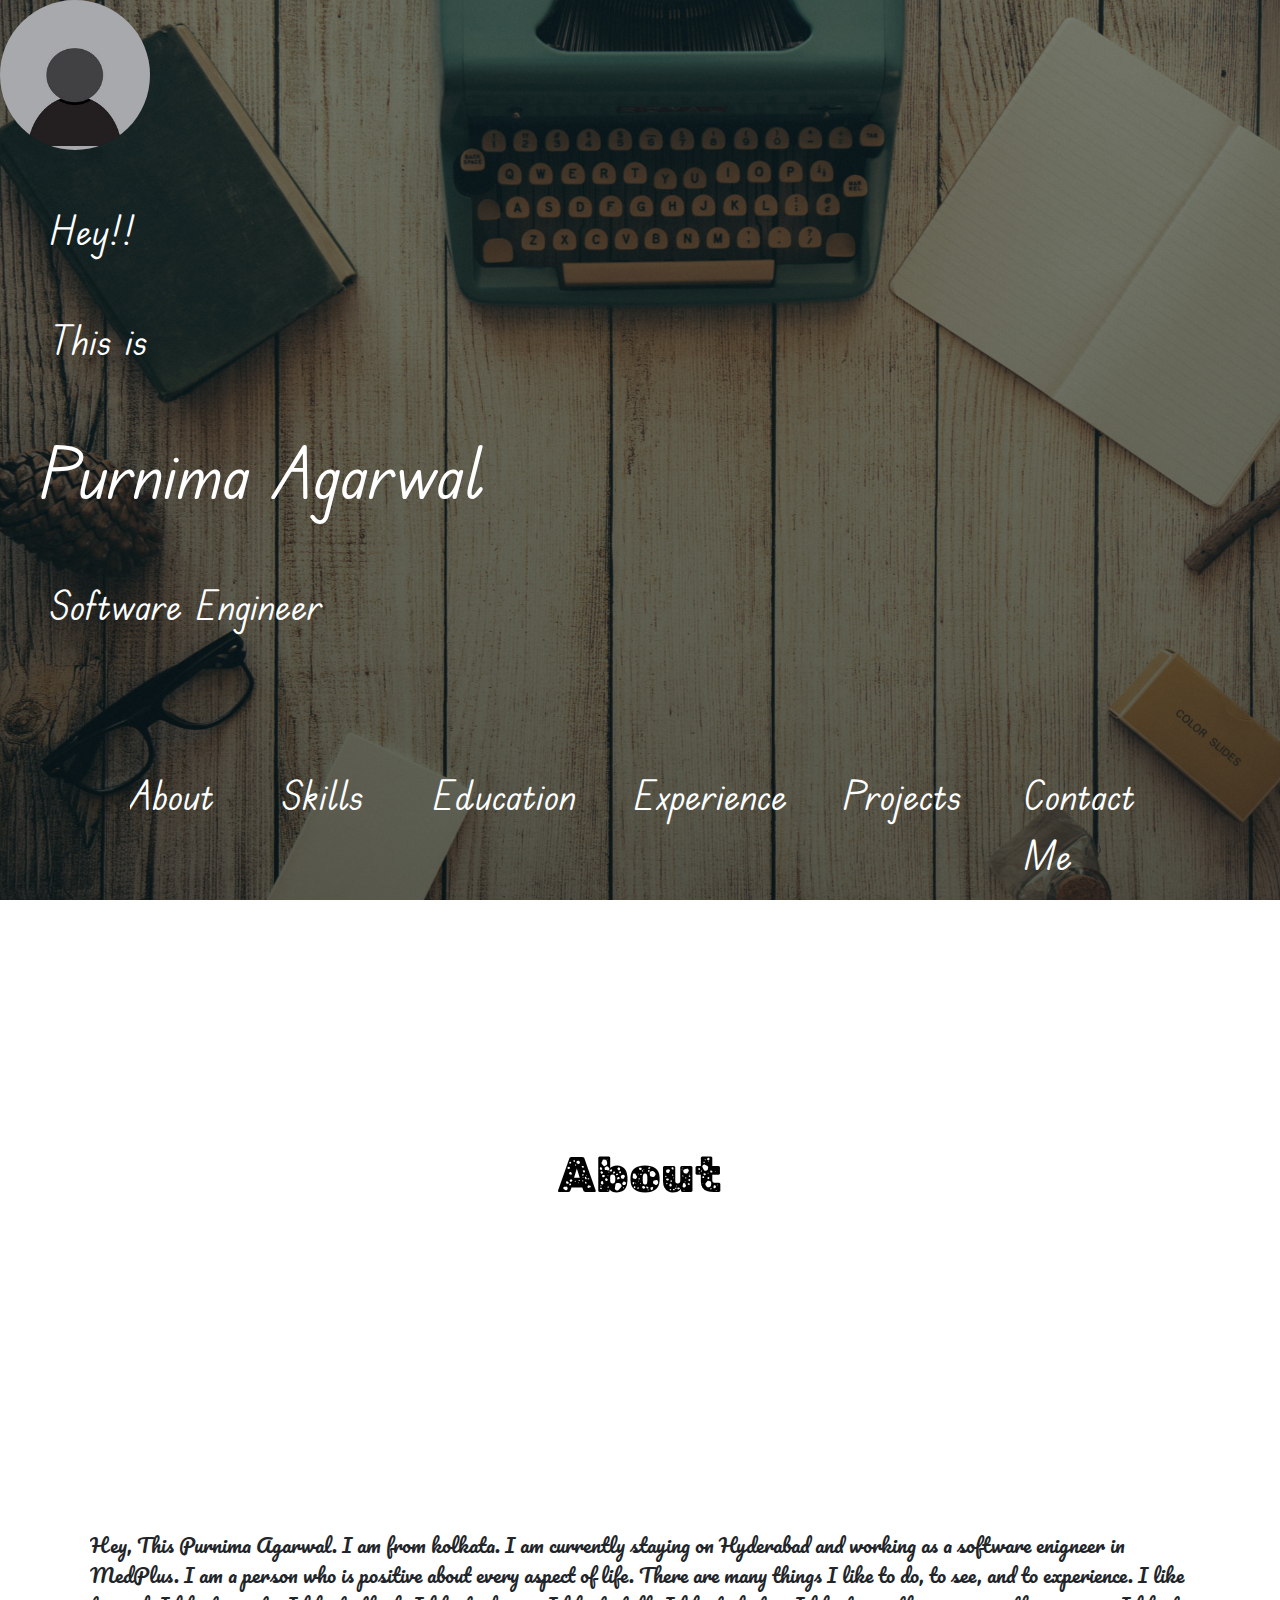
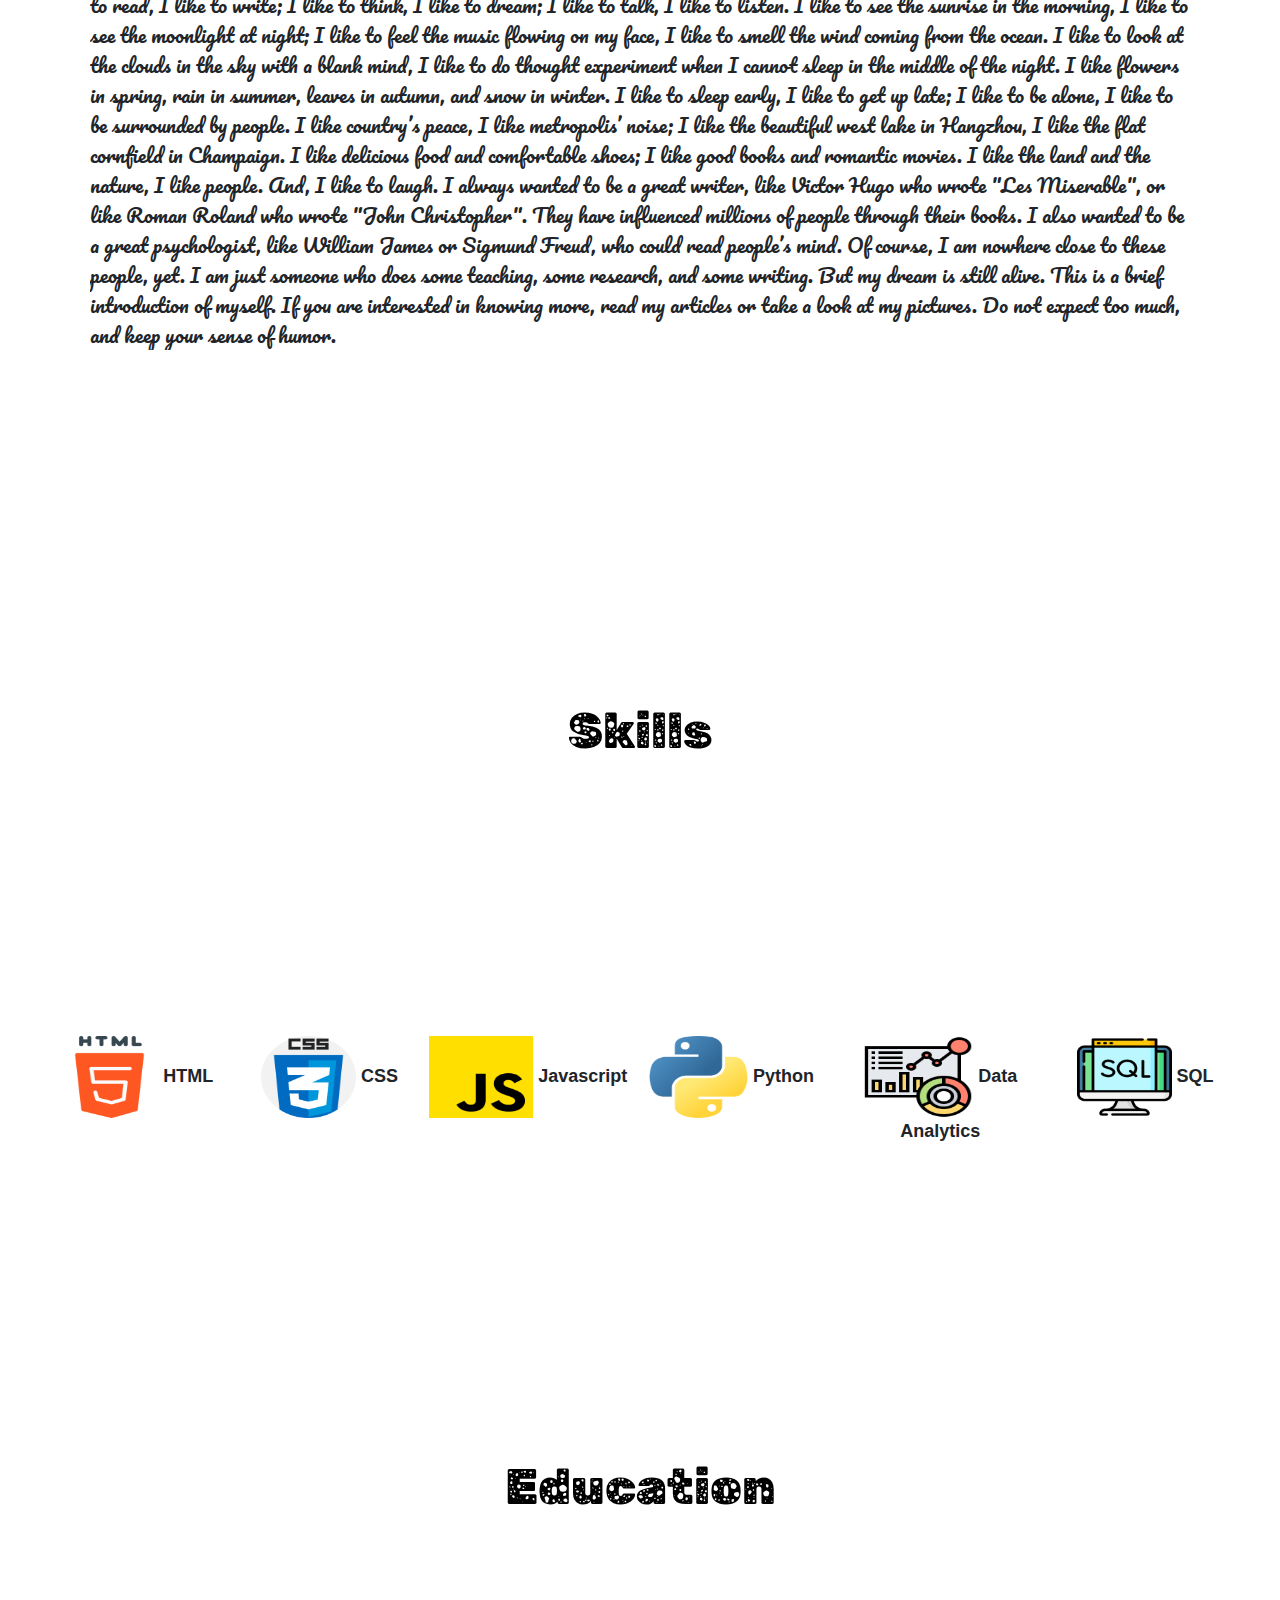
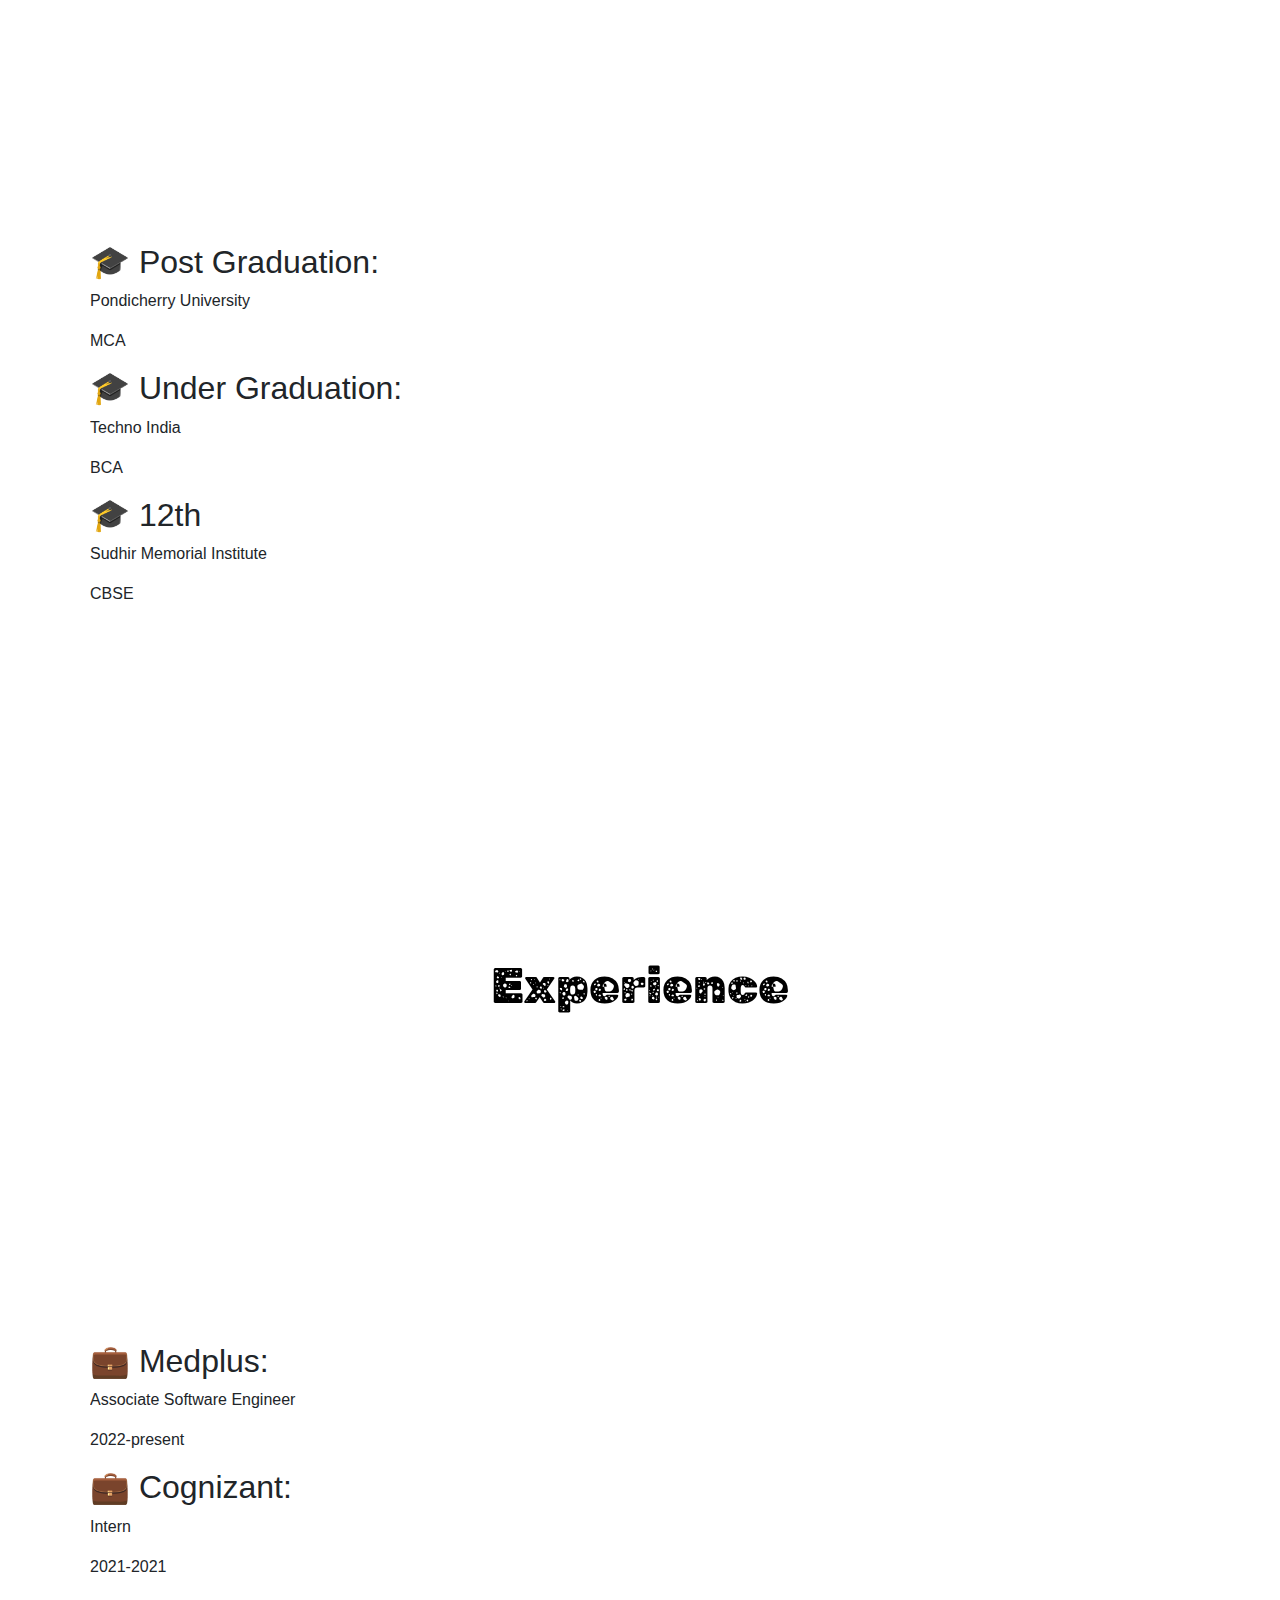
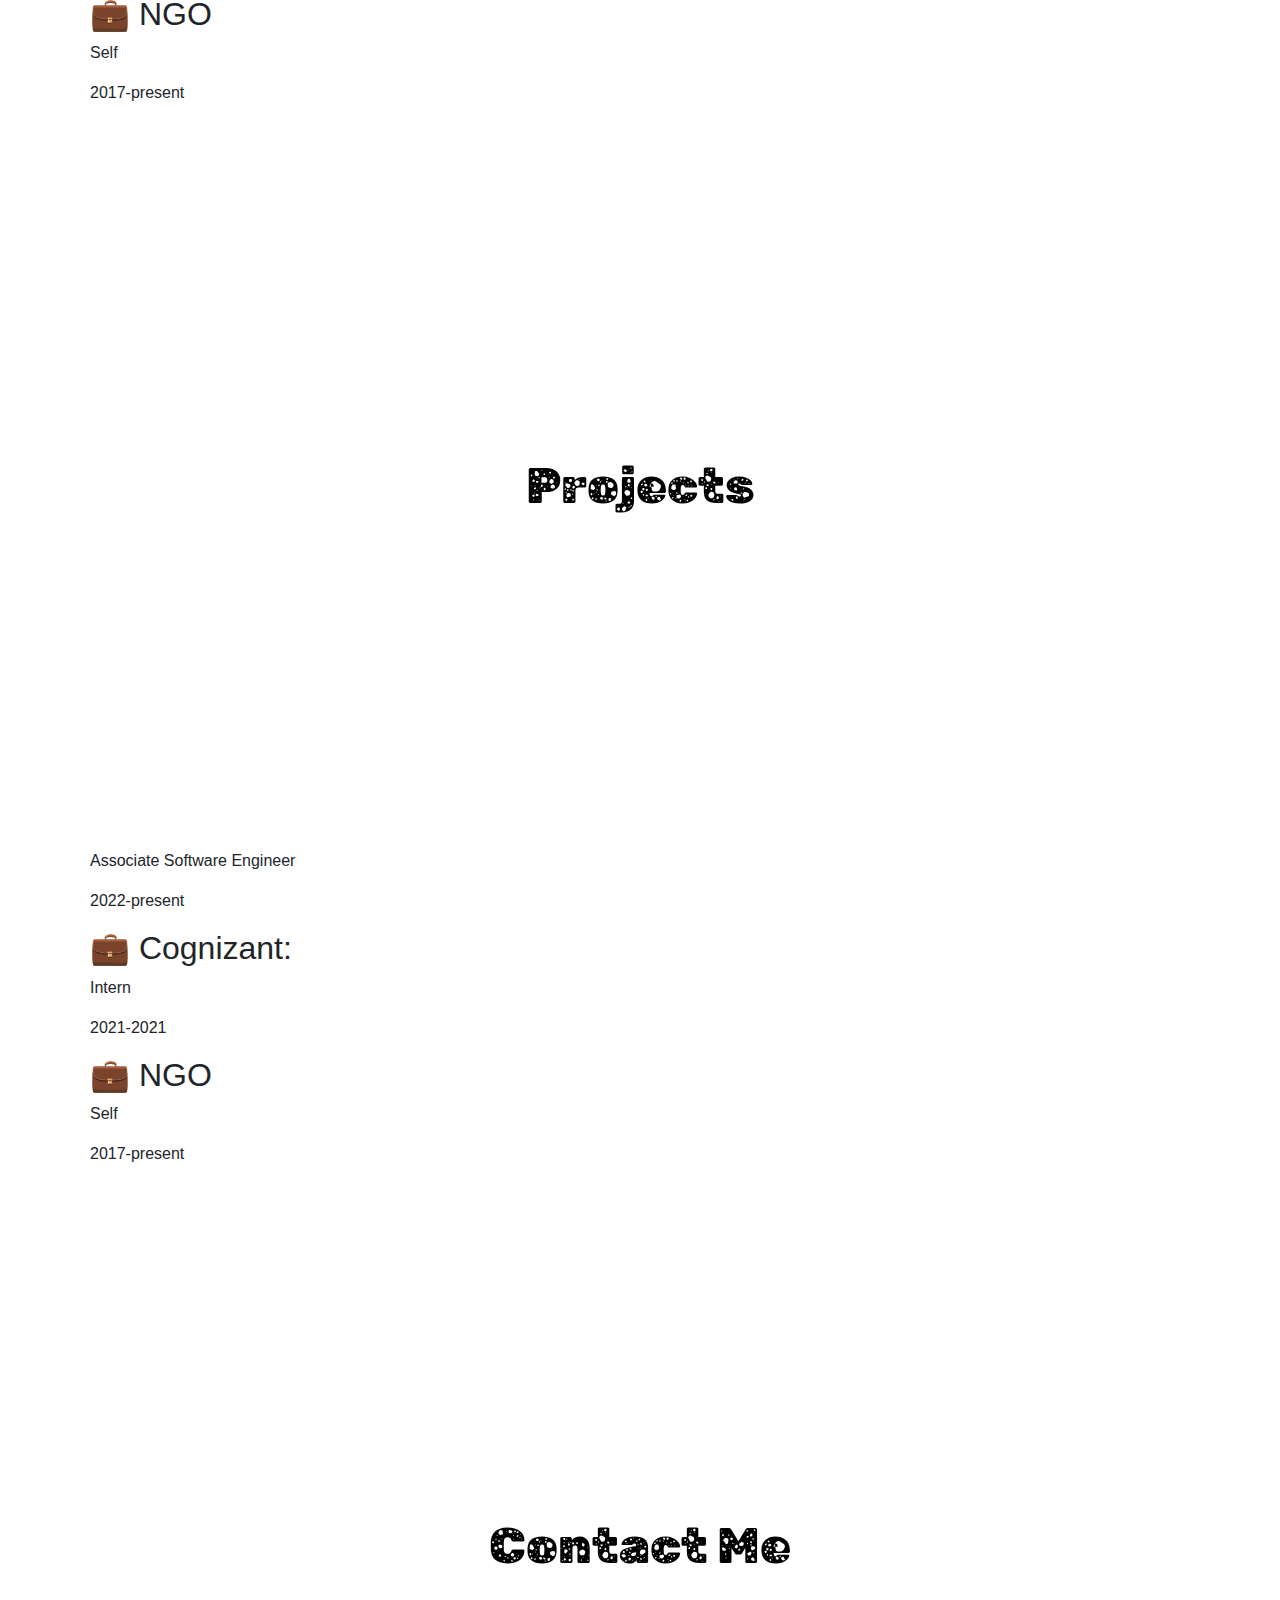
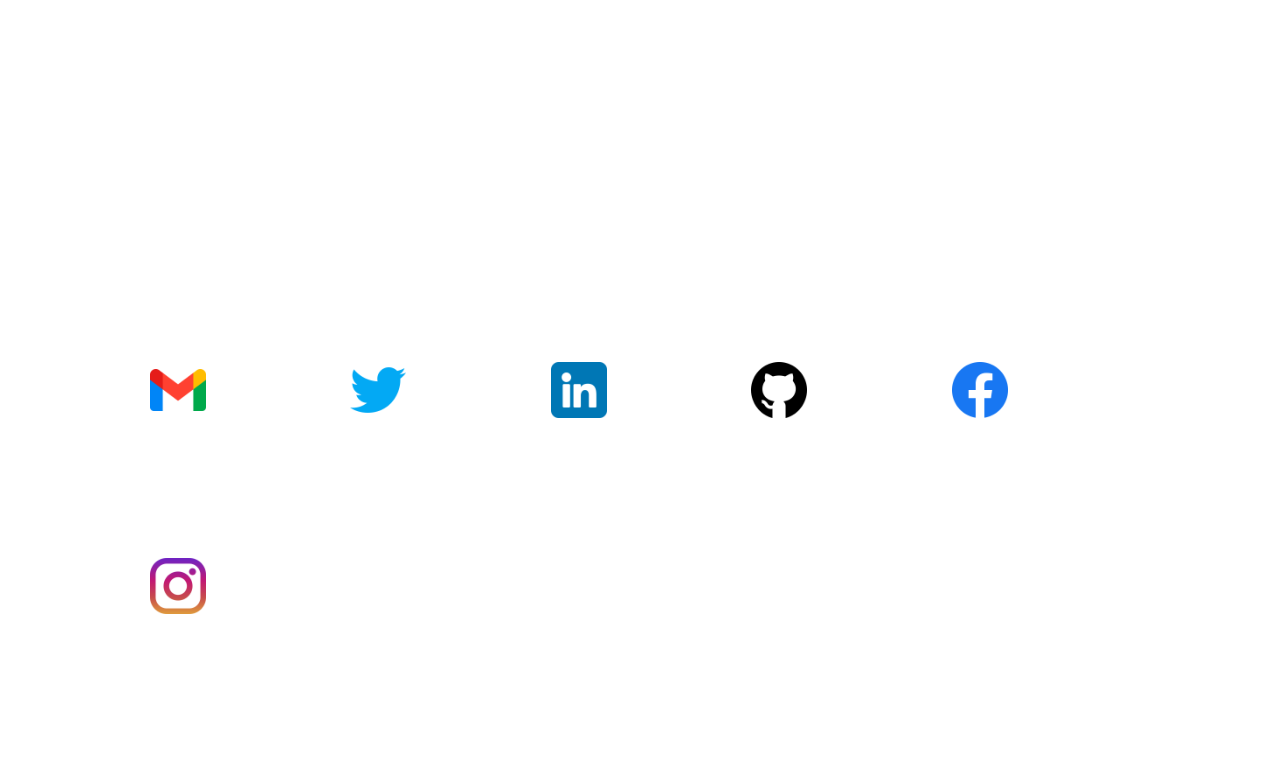
==== commit 5ac6ad43: "done" ====
--- a/index.html
+++ b/index.html
@@ -8,7 +8,18 @@
     <link rel="preconnect" href="https://fonts.googleapis.com">
 <link rel="preconnect" href="https://fonts.gstatic.com" crossorigin>
 <link href="https://fonts.googleapis.com/css2?family=Edu+TAS+Beginner:wght@700&display=swap" rel="stylesheet">
-    <title>Purnima's CV</title>
+<link rel="preconnect" href="https://fonts.googleapis.com">
+<link rel="preconnect" href="https://fonts.gstatic.com" crossorigin>
+<link href="https://fonts.googleapis.com/css2?family=Edu+TAS+Beginner:wght@700&family=Source+Sans+Pro:wght@600&display=swap" rel="stylesheet">    
+<link rel="preconnect" href="https://fonts.googleapis.com">
+<link rel="preconnect" href="https://fonts.gstatic.com" crossorigin>
+<link href="https://fonts.googleapis.com/css2?family=Edu+TAS+Beginner:wght@700&family=Rubik+Moonrocks&family=Source+Sans+Pro:wght@600&display=swap" rel="stylesheet">
+<link rel="preconnect" href="https://fonts.googleapis.com">
+<link rel="preconnect" href="https://fonts.gstatic.com" crossorigin>
+<link href="https://fonts.googleapis.com/css2?family=Edu+TAS+Beginner:wght@700&family=Pacifico&family=Rubik+Moonrocks&family=Source+Sans+Pro:wght@600&display=swap" rel="stylesheet">
+<link rel="stylesheet" href="https://cdn.jsdelivr.net/npm/bootstrap@4.0.0/dist/css/bootstrap.min.css" integrity="sha384-Gn5384xqQ1aoWXA+058RXPxPg6fy4IWvTNh0E263XmFcJlSAwiGgFAW/dAiS6JXm" crossorigin="anonymous">
+<meta name="viewport" content="width=device-width, initial-scale=1, shrink-to-fit=no">
+<title>Purnima's CV</title>
 </head>
 <body>
 
@@ -26,62 +37,117 @@
 
         <div class="item" id="occupation">Software Engineer</div>
     <div id="nav">
-        <a href="#block-2"><div class="item" class="sec" id="about">About</div></a>
+        <a href="#block-2" style="overflow:hidden;"><div class="item" class="sec" id="about" style="overflow:hidden;">About</div></a>
 
-        <a href="#block-4"><div class="item" class="sec" id="skills">Skills</div></a>
+        <a href="#block-4" style="overflow:hidden;"><div class="item" class="sec" id="skills" style="overflow:hidden ;">Skills</div></a>
 
-        <a href="#block-6"><div class="item" class="sec" id="edu">Education</div></a>
+        <a href="#block-6" style="overflow:hidden;"><div class="item" class="sec" id="edu" style="overflow:hidden ;">Education</div></a>
 
-        <a href="#block-8"><div class="item" class="sec" id="exp">Experience</div></a>
+        <a href="#block-8" style="overflow:hidden;"><div class="item" class="sec" id="exp" style="overflow:hidden ;">Experience</div></a>
 
-        <a href="#block-10"><div class="item" class="sec" id="proj">Projects</div></a>
+        <a href="#block-10" style="overflow:hidden;"><div class="item" class="sec" id="proj" style="overflow:hidden ;">Projects</div></a>
       
-        <a href="#block-12"><div class="item" class="sec" id="conc">Contact Me</div></a>
+        <a href="#block-12"><div class="item" class="sec" id="conc" style="overflow:hidden ;">Contact Me</div></a>
     </div>
 
     </section>
 
 <section id="parallax" class="levels">
-    <div id="block-2" >
+    <div id="block-2" class="sections" >
        About
     </div>
 </section>
 
-    <div id="block-3"><p>Hey, Lorem ipsum dolor sit amet consectetur adipisicing elit. Recusandae nostrum velit quisquam aut veritatis excepturi. Incidunt iure, assumenda fugiat maiores, ex perferendis suscipit doloremque culpa numquam omnis error dignissimos sit repellendus ab vero amet possimus! Deserunt totam eius, corrupti at facilis repellat voluptatem libero vero voluptate, tenetur officia sed possimus optio odio mollitia perferendis aliquam suscipit. Sit quaerat, dicta eos eligendi illo sint voluptas error distinctio modi doloremque cum debitis dolorum numquam sunt rem voluptatum? Excepturi, qui tempora. Corrupti repellendus est sapiente recusandae debitis maxime esse, aspernatur ab quidem amet assumenda veniam omnis perspiciatis totam alias facilis non enim quibusdam modi sint ut inventore quia. Animi excepturi, quibusdam quam earum rerum quos esse illo laboriosam! Enim id doloremque, eveniet eius ipsa magnam ad repudiandae! Atque tempore, sunt fugit, a accusantium consequatur ducimus ad quam voluptatum deserunt, soluta quisquam ullam minus ut placeat vero non. Doloremque, cupiditate! Obcaecati incidunt sunt ad. Animi molestias eius libero in, nobis nisi culpa obcaecati modi. Reprehenderit voluptatibus dolorum aliquid dolor iusto non excepturi ab at, sit fuga impedit assumenda veniam veritatis doloribus ipsum laboriosam illum nesciunt eveniet expedita magnam animi beatae illo. Laboriosam accusantium sit veniam, alias officiis nemo soluta molestias adipisci esse odio ex hic nostrum ab asperiores expedita est aspernatur magni! Nihil aliquid ex eaque similique impedit rerum facere, voluptatibus corporis placeat esse harum veritatis, odit ad laudantium fugiat molestiae a, voluptatum possimus ducimus id incidunt illum ratione minima perspiciatis! Commodi omnis ratione culpa ducimus sint, distinctio quae quas dolore, fugit necessitatibus odio dicta. Optio sunt rem consequatur, necessitatibus asperiores hic eveniet voluptatum illo non molestiae corporis, expedita fugit suscipit blanditiis quo cumque deserunt similique, iusto cupiditate sequi dignissimos debitis modi sit neque. Perferendis, omnis quas, assumenda ducimus facere animi sunt quo veniam suscipit sit impedit nobis magni, nemo qui. Odit, non rerum?</p></div>
+    <div id="block-3"><p>Hey, This Purnima Agarwal. I am from kolkata. I am currently staying on Hyderabad and working as a software enigneer in MedPlus.
+        I am a person who is positive about every aspect of life. There are many things I like to do, to see, and to experience. I like to read, I like to write; I like to think, I like to dream; I like to talk, I like to listen. I like to see the sunrise in the morning, I like to see the moonlight at night; I like to feel the music flowing on my face, I like to smell the wind coming from the ocean. I like to look at the clouds in the sky with a blank mind, I like to do thought experiment when I cannot sleep in the middle of the night. I like flowers in spring, rain in summer, leaves in autumn, and snow in winter. I like to sleep early, I like to get up late; I like to be alone, I like to be surrounded by people. I like country’s peace, I like metropolis’ noise; I like the beautiful west lake in Hangzhou, I like the flat cornfield in Champaign. I like delicious food and comfortable shoes; I like good books and romantic movies. I like the land and the nature, I like people. And, I like to laugh.
+
+I always wanted to be a great writer, like Victor Hugo who wrote "Les Miserable", or like Roman Roland who wrote "John Christopher". They have influenced millions of people through their books. I also wanted to be a great psychologist, like William James or Sigmund Freud, who could read people’s mind. Of course, I am nowhere close to these people, yet. I am just someone who does some teaching, some research, and some writing. But my dream is still alive.
+
+This is a brief introduction of myself. If you are interested in knowing more, read my articles or take a look at my pictures. Do not expect too much, and keep your sense of humor. </p></div>
    
    
     <section id="parallax-1" class="levels">
-    <div id="block-4">
+    <div id="block-4" class="sections">
         Skills
      </div>
 
     </section>
  
-     <div id="block-5"><p>Hey, Lorem ipsum dolor sit amet consectetur adipisicing elit. Recusandae nostrum velit quisquam aut veritatis excepturi. Incidunt iure, assumenda fugiat maiores, ex perferendis suscipit doloremque culpa numquam omnis error dignissimos sit repellendus ab vero amet possimus! Deserunt totam eius, corrupti at facilis repellat voluptatem libero vero voluptate, tenetur officia sed possimus optio odio mollitia perferendis aliquam suscipit. Sit quaerat, dicta eos eligendi illo sint voluptas error distinctio modi doloremque cum debitis dolorum numquam sunt rem voluptatum? Excepturi, qui tempora. Corrupti repellendus est sapiente recusandae debitis maxime esse, aspernatur ab quidem amet assumenda veniam omnis perspiciatis totam alias facilis non enim quibusdam modi sint ut inventore quia. Animi excepturi, quibusdam quam earum rerum quos esse illo laboriosam! Enim id doloremque, eveniet eius ipsa magnam ad repudiandae! Atque tempore, sunt fugit, a accusantium consequatur ducimus ad quam voluptatum deserunt, soluta quisquam ullam minus ut placeat vero non. Doloremque, cupiditate! Obcaecati incidunt sunt ad. Animi molestias eius libero in, nobis nisi culpa obcaecati modi. Reprehenderit voluptatibus dolorum aliquid dolor iusto non excepturi ab at, sit fuga impedit assumenda veniam veritatis doloribus ipsum laboriosam illum nesciunt eveniet expedita magnam animi beatae illo. Laboriosam accusantium sit veniam, alias officiis nemo soluta molestias adipisci esse odio ex hic nostrum ab asperiores expedita est aspernatur magni! Nihil aliquid ex eaque similique impedit rerum facere, voluptatibus corporis placeat esse harum veritatis, odit ad laudantium fugiat molestiae a, voluptatum possimus ducimus id incidunt illum ratione minima perspiciatis! Commodi omnis ratione culpa ducimus sint, distinctio quae quas dolore, fugit necessitatibus odio dicta. Optio sunt rem consequatur, necessitatibus asperiores hic eveniet voluptatum illo non molestiae corporis, expedita fugit suscipit blanditiis quo cumque deserunt similique, iusto cupiditate sequi dignissimos debitis modi sit neque. Perferendis, omnis quas, assumenda ducimus facere animi sunt quo veniam suscipit sit impedit nobis magni, nemo qui. Odit, non rerum?</p></div>
+     <div id="block-5">
+
+        <div class="skill-1"><img class="contact1" src="html-5.png" alt="" srcset="" height="60%" width="50%"> <b>HTML</b> </div>
+        <div class="skill-1"><img class="contact1" src="css.png" alt="" srcset="" height="60%" width="50%"> <b>CSS</b> </div>
+        <div class="skill-1"><img class="contact1" src="js.png" alt="" srcset="" height="60%" width="50%"><b> Javascript</b> </div>
+        <div class="skill-1"> <img class="contact1" src="python.png" alt="" srcset="" height="60%" width="50%"><b> Python </b> </div>
+        <div class="skill-1"> <img class="contact1" src="dashboard.png" alt="" srcset="" height="60%" width="50%"><b> Data Analytics </b></div>
+        <div class="skill-1">  <img class="contact1" src="sql.png" alt="" srcset="" height="60%" width="50%"><b> SQL</b> </div>
+     </div>
 
      <section id="parallax-2" class="levels">
-     <div id="block-6">
+     <div id="block-6" class="sections">
         Education
      </div></section>
  
-     <div id="block-7"><p>Hey, Lorem ipsum dolor sit amet consectetur adipisicing elit. Recusandae nostrum velit quisquam aut veritatis excepturi. Incidunt iure, assumenda fugiat maiores, ex perferendis suscipit doloremque culpa numquam omnis error dignissimos sit repellendus ab vero amet possimus! Deserunt totam eius, corrupti at facilis repellat voluptatem libero vero voluptate, tenetur officia sed possimus optio odio mollitia perferendis aliquam suscipit. Sit quaerat, dicta eos eligendi illo sint voluptas error distinctio modi doloremque cum debitis dolorum numquam sunt rem voluptatum? Excepturi, qui tempora. Corrupti repellendus est sapiente recusandae debitis maxime esse, aspernatur ab quidem amet assumenda veniam omnis perspiciatis totam alias facilis non enim quibusdam modi sint ut inventore quia. Animi excepturi, quibusdam quam earum rerum quos esse illo laboriosam! Enim id doloremque, eveniet eius ipsa magnam ad repudiandae! Atque tempore, sunt fugit, a accusantium consequatur ducimus ad quam voluptatum deserunt, soluta quisquam ullam minus ut placeat vero non. Doloremque, cupiditate! Obcaecati incidunt sunt ad. Animi molestias eius libero in, nobis nisi culpa obcaecati modi. Reprehenderit voluptatibus dolorum aliquid dolor iusto non excepturi ab at, sit fuga impedit assumenda veniam veritatis doloribus ipsum laboriosam illum nesciunt eveniet expedita magnam animi beatae illo. Laboriosam accusantium sit veniam, alias officiis nemo soluta molestias adipisci esse odio ex hic nostrum ab asperiores expedita est aspernatur magni! Nihil aliquid ex eaque similique impedit rerum facere, voluptatibus corporis placeat esse harum veritatis, odit ad laudantium fugiat molestiae a, voluptatum possimus ducimus id incidunt illum ratione minima perspiciatis! Commodi omnis ratione culpa ducimus sint, distinctio quae quas dolore, fugit necessitatibus odio dicta. Optio sunt rem consequatur, necessitatibus asperiores hic eveniet voluptatum illo non molestiae corporis, expedita fugit suscipit blanditiis quo cumque deserunt similique, iusto cupiditate sequi dignissimos debitis modi sit neque. Perferendis, omnis quas, assumenda ducimus facere animi sunt quo veniam suscipit sit impedit nobis magni, nemo qui. Odit, non rerum?</p></div>
+     <div id="block-7">
+
+        <h2>🎓 Post Graduation:</h2>
+        <p>Pondicherry University</p>
+        <p>MCA</p>
+
+        <h2>🎓 Under Graduation:</h2>
+        <p>Techno India</p>
+        <p>BCA</p>
+
+        <h2>🎓 12th</h2>
+        <p>Sudhir Memorial Institute</p>
+        <p>CBSE</p>
+
+     </div>
 
      <section id="parallax-3" class="levels">
-     <div id="block-8">
+     <div id="block-8" class="sections">
         Experience
      </div></section>
  
-     <div id="block-9"><p>Hey, Lorem ipsum dolor sit amet consectetur adipisicing elit. Recusandae nostrum velit quisquam aut veritatis excepturi. Incidunt iure, assumenda fugiat maiores, ex perferendis suscipit doloremque culpa numquam omnis error dignissimos sit repellendus ab vero amet possimus! Deserunt totam eius, corrupti at facilis repellat voluptatem libero vero voluptate, tenetur officia sed possimus optio odio mollitia perferendis aliquam suscipit. Sit quaerat, dicta eos eligendi illo sint voluptas error distinctio modi doloremque cum debitis dolorum numquam sunt rem voluptatum? Excepturi, qui tempora. Corrupti repellendus est sapiente recusandae debitis maxime esse, aspernatur ab quidem amet assumenda veniam omnis perspiciatis totam alias facilis non enim quibusdam modi sint ut inventore quia. Animi excepturi, quibusdam quam earum rerum quos esse illo laboriosam! Enim id doloremque, eveniet eius ipsa magnam ad repudiandae! Atque tempore, sunt fugit, a accusantium consequatur ducimus ad quam voluptatum deserunt, soluta quisquam ullam minus ut placeat vero non. Doloremque, cupiditate! Obcaecati incidunt sunt ad. Animi molestias eius libero in, nobis nisi culpa obcaecati modi. Reprehenderit voluptatibus dolorum aliquid dolor iusto non excepturi ab at, sit fuga impedit assumenda veniam veritatis doloribus ipsum laboriosam illum nesciunt eveniet expedita magnam animi beatae illo. Laboriosam accusantium sit veniam, alias officiis nemo soluta molestias adipisci esse odio ex hic nostrum ab asperiores expedita est aspernatur magni! Nihil aliquid ex eaque similique impedit rerum facere, voluptatibus corporis placeat esse harum veritatis, odit ad laudantium fugiat molestiae a, voluptatum possimus ducimus id incidunt illum ratione minima perspiciatis! Commodi omnis ratione culpa ducimus sint, distinctio quae quas dolore, fugit necessitatibus odio dicta. Optio sunt rem consequatur, necessitatibus asperiores hic eveniet voluptatum illo non molestiae corporis, expedita fugit suscipit blanditiis quo cumque deserunt similique, iusto cupiditate sequi dignissimos debitis modi sit neque. Perferendis, omnis quas, assumenda ducimus facere animi sunt quo veniam suscipit sit impedit nobis magni, nemo qui. Odit, non rerum?</p></div>
+     <div id="block-9">
+        <h2>💼 Medplus:</h2>
+        <p>Associate Software Engineer</p>
+        <p>2022-present</p>
+
+        <h2>💼 Cognizant:</h2>
+        <p>Intern</p>
+        <p>2021-2021</p>
+
+        <h2>💼 NGO</h2>
+        <p>Self</p>
+        <p>2017-present</p>
+
+     </div>
 
      <section id="parallax-4" class="levels">
-     <div id="block-10">
+     <div id="block-10" class="sections">
         Projects
      </div></section>
  
-     <div id="block-11"><p>Hey, Lorem ipsum dolor sit amet consectetur adipisicing elit. Recusandae nostrum velit quisquam aut veritatis excepturi. Incidunt iure, assumenda fugiat maiores, ex perferendis suscipit doloremque culpa numquam omnis error dignissimos sit repellendus ab vero amet possimus! Deserunt totam eius, corrupti at facilis repellat voluptatem libero vero voluptate, tenetur officia sed possimus optio odio mollitia perferendis aliquam suscipit. Sit quaerat, dicta eos eligendi illo sint voluptas error distinctio modi doloremque cum debitis dolorum numquam sunt rem voluptatum? Excepturi, qui tempora. Corrupti repellendus est sapiente recusandae debitis maxime esse, aspernatur ab quidem amet assumenda veniam omnis perspiciatis totam alias facilis non enim quibusdam modi sint ut inventore quia. Animi excepturi, quibusdam quam earum rerum quos esse illo laboriosam! Enim id doloremque, eveniet eius ipsa magnam ad repudiandae! Atque tempore, sunt fugit, a accusantium consequatur ducimus ad quam voluptatum deserunt, soluta quisquam ullam minus ut placeat vero non. Doloremque, cupiditate! Obcaecati incidunt sunt ad. Animi molestias eius libero in, nobis nisi culpa obcaecati modi. Reprehenderit voluptatibus dolorum aliquid dolor iusto non excepturi ab at, sit fuga impedit assumenda veniam veritatis doloribus ipsum laboriosam illum nesciunt eveniet expedita magnam animi beatae illo. Laboriosam accusantium sit veniam, alias officiis nemo soluta molestias adipisci esse odio ex hic nostrum ab asperiores expedita est aspernatur magni! Nihil aliquid ex eaque similique impedit rerum facere, voluptatibus corporis placeat esse harum veritatis, odit ad laudantium fugiat molestiae a, voluptatum possimus ducimus id incidunt illum ratione minima perspiciatis! Commodi omnis ratione culpa ducimus sint, distinctio quae quas dolore, fugit necessitatibus odio dicta. Optio sunt rem consequatur, necessitatibus asperiores hic eveniet voluptatum illo non molestiae corporis, expedita fugit suscipit blanditiis quo cumque deserunt similique, iusto cupiditate sequi dignissimos debitis modi sit neque. Perferendis, omnis quas, assumenda ducimus facere animi sunt quo veniam suscipit sit impedit nobis magni, nemo qui. Odit, non rerum?</p></div>
+     <div id="block-11">
+
+        <h2></h2>
+        <p>Associate Software Engineer</p>
+        <p>2022-present</p>
+
+        <h2>💼 Cognizant:</h2>
+        <p>Intern</p>
+        <p>2021-2021</p>
+
+        <h2>💼 NGO</h2>
+        <p>Self</p>
+        <p>2017-present</p>
+
+
+     </div>
 
      <section id="parallax-5" class="levels">
-     <div id="block-12"> 
+     <div id="block-12" class="sections"> 
         Contact Me
      </div></section>
  
@@ -101,9 +167,11 @@
 
 
     
+     <script src="https://code.jquery.com/jquery-3.2.1.slim.min.js" integrity="sha384-KJ3o2DKtIkvYIK3UENzmM7KCkRr/rE9/Qpg6aAZGJwFDMVNA/GpGFF93hXpG5KkN" crossorigin="anonymous"></script>
+     <script src="https://cdn.jsdelivr.net/npm/popper.js@1.12.9/dist/umd/popper.min.js" integrity="sha384-ApNbgh9B+Y1QKtv3Rn7W3mgPxhU9K/ScQsAP7hUibX39j7fakFPskvXusvfa0b4Q" crossorigin="anonymous"></script>
+     <script src="https://cdn.jsdelivr.net/npm/bootstrap@4.0.0/dist/js/bootstrap.min.js" integrity="sha384-JZR6Spejh4U02d8jOt6vLEHfe/JQGiRRSQQxSfFWpi1MquVdAyjUar5+76PVCmYl" crossorigin="anonymous"></script>
 
-
-
+<script src="scripts.js"></script>
 
 
 </body>
--- a/styles.css
+++ b/styles.css
@@ -5,9 +5,16 @@
     padding:0;
     box-sizing:border-box;
     list-style:none;
+    overflow: auto;
     scroll-behavior: smooth;
 
 }
+
+#top, #nav
+{
+    overflow: hidden;
+}
+
 a:link { text-decoration: none; }
 
 .blocks-1
@@ -42,6 +49,7 @@
     width: fit-content; 
   /* To adjust the height as well */ 
     height: fit-content;
+    overflow: hidden;
 }
 #skills, #skills, #about, #edu, #exp, #proj , #conc
 {
@@ -55,6 +63,7 @@
     font-size: 40px;
     color: white;
     font-family: 'Edu TAS Beginner', cursive;
+    margin:50px;
 }
 
 .levels
@@ -67,6 +76,7 @@
     background-repeat: no-repeat;
     background-size: cover;
     height:60vh;
+
 }
 
 #block-13
@@ -131,4 +141,80 @@
     background: url("hello6.1 (1).jpg") repeat fixed 100%;;
     background-repeat: no-repeat;
     background-size: cover;
+}
+
+#name
+{
+    margin-left: 40px;
+}
+
+.sections
+{
+    align-content: center;
+    margin-top:10px;
+    color: black;
+    font-family: 'Rubik Moonrocks', cursive;
+
+}
+
+.levels
+{
+    display: flex;
+    align-items: center;
+    justify-content: center;
+    
+}
+
+#block-3
+{
+    margin: 40px;
+    padding: 50px;
+    font-size: 20px;
+    font-family:'Pacifico', cursive;;
+}
+
+
+#block-5
+{
+    font-size: large;
+    text-align: center;
+    display: flex;
+    padding: 20px;
+    margin: 20px;
+    justify-content: space-around;
+}
+
+/* .skill-1
+{
+    align-items:center;
+    height:70px;
+    width: 70px;
+    overflow: hidden;
+
+} */
+
+.contact-1
+{
+    margin: 50px;
+}
+
+#block-7
+{
+    padding: 40px;
+    margin:50px;
+
+}
+
+#block-9
+{
+
+    padding: 40px;
+    margin:50px;
+}
+
+#block-11
+{
+
+    padding: 40px;
+    margin:50px;
 }